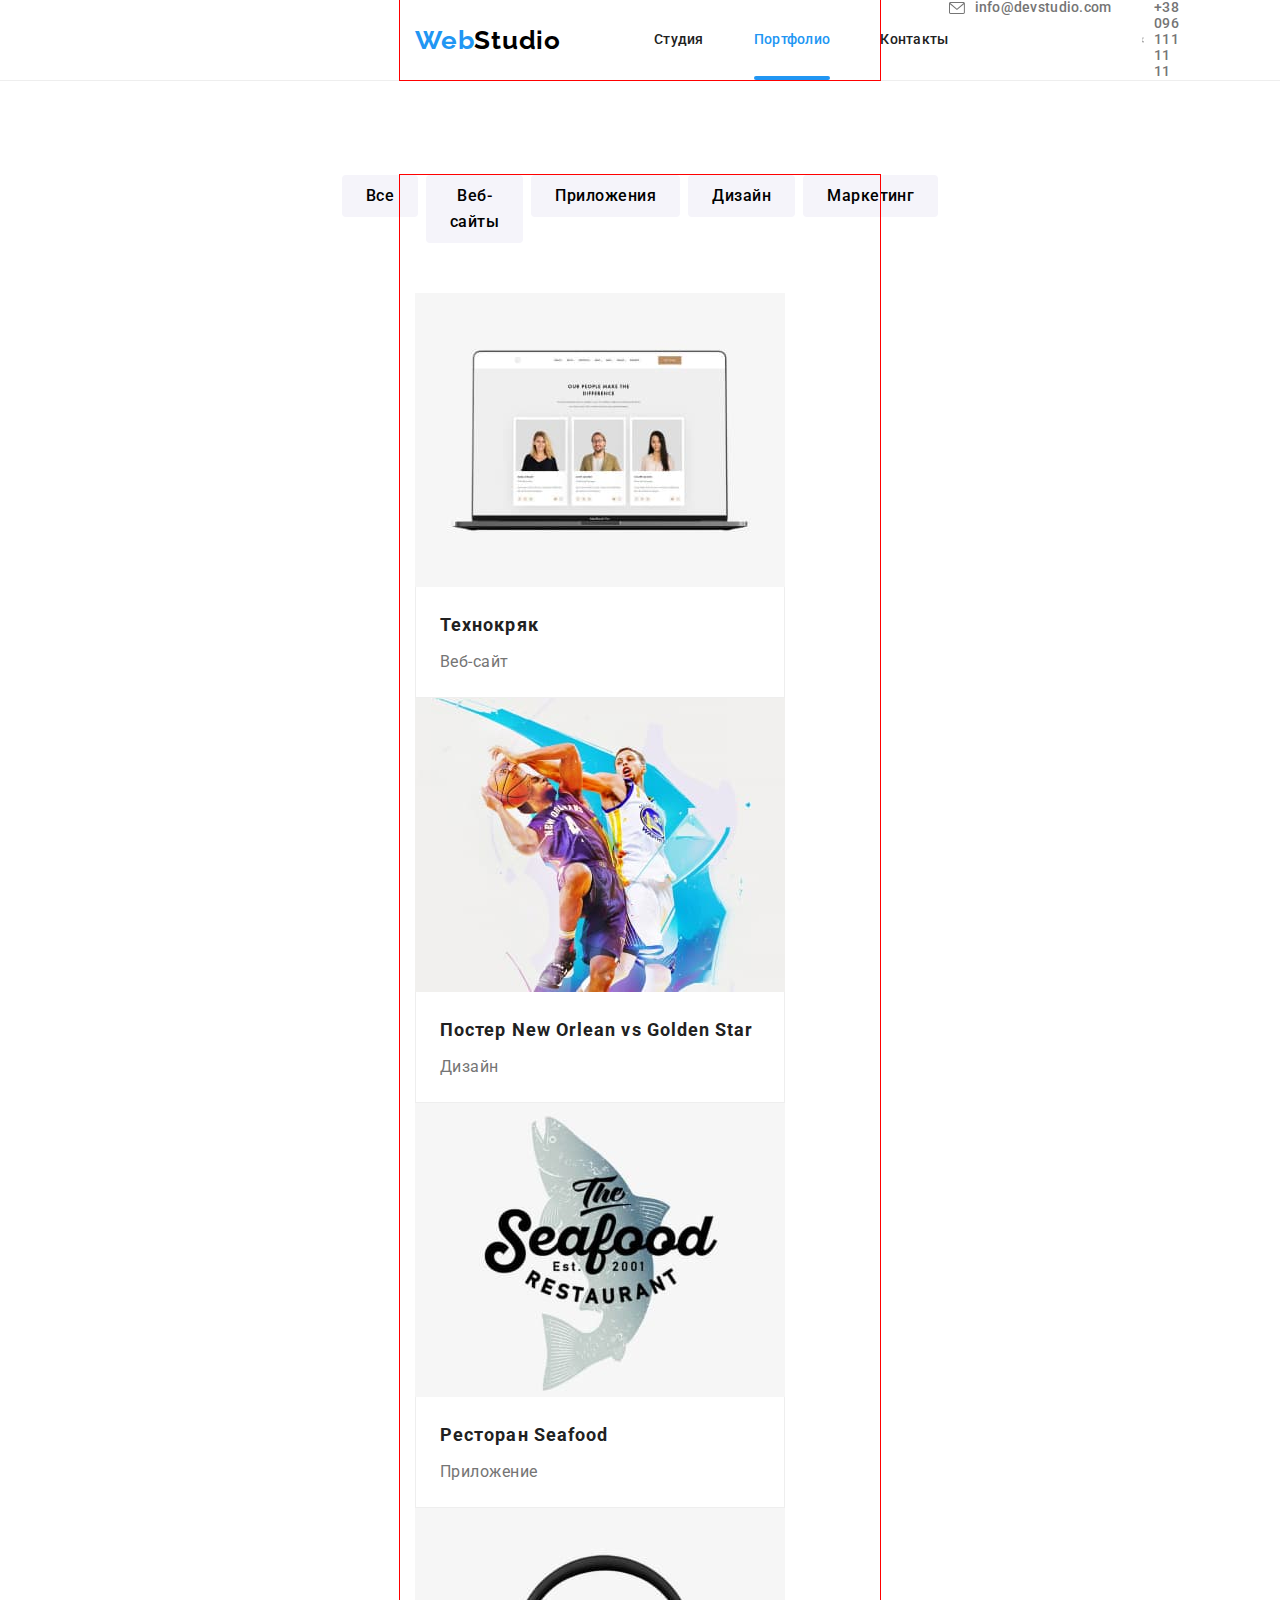
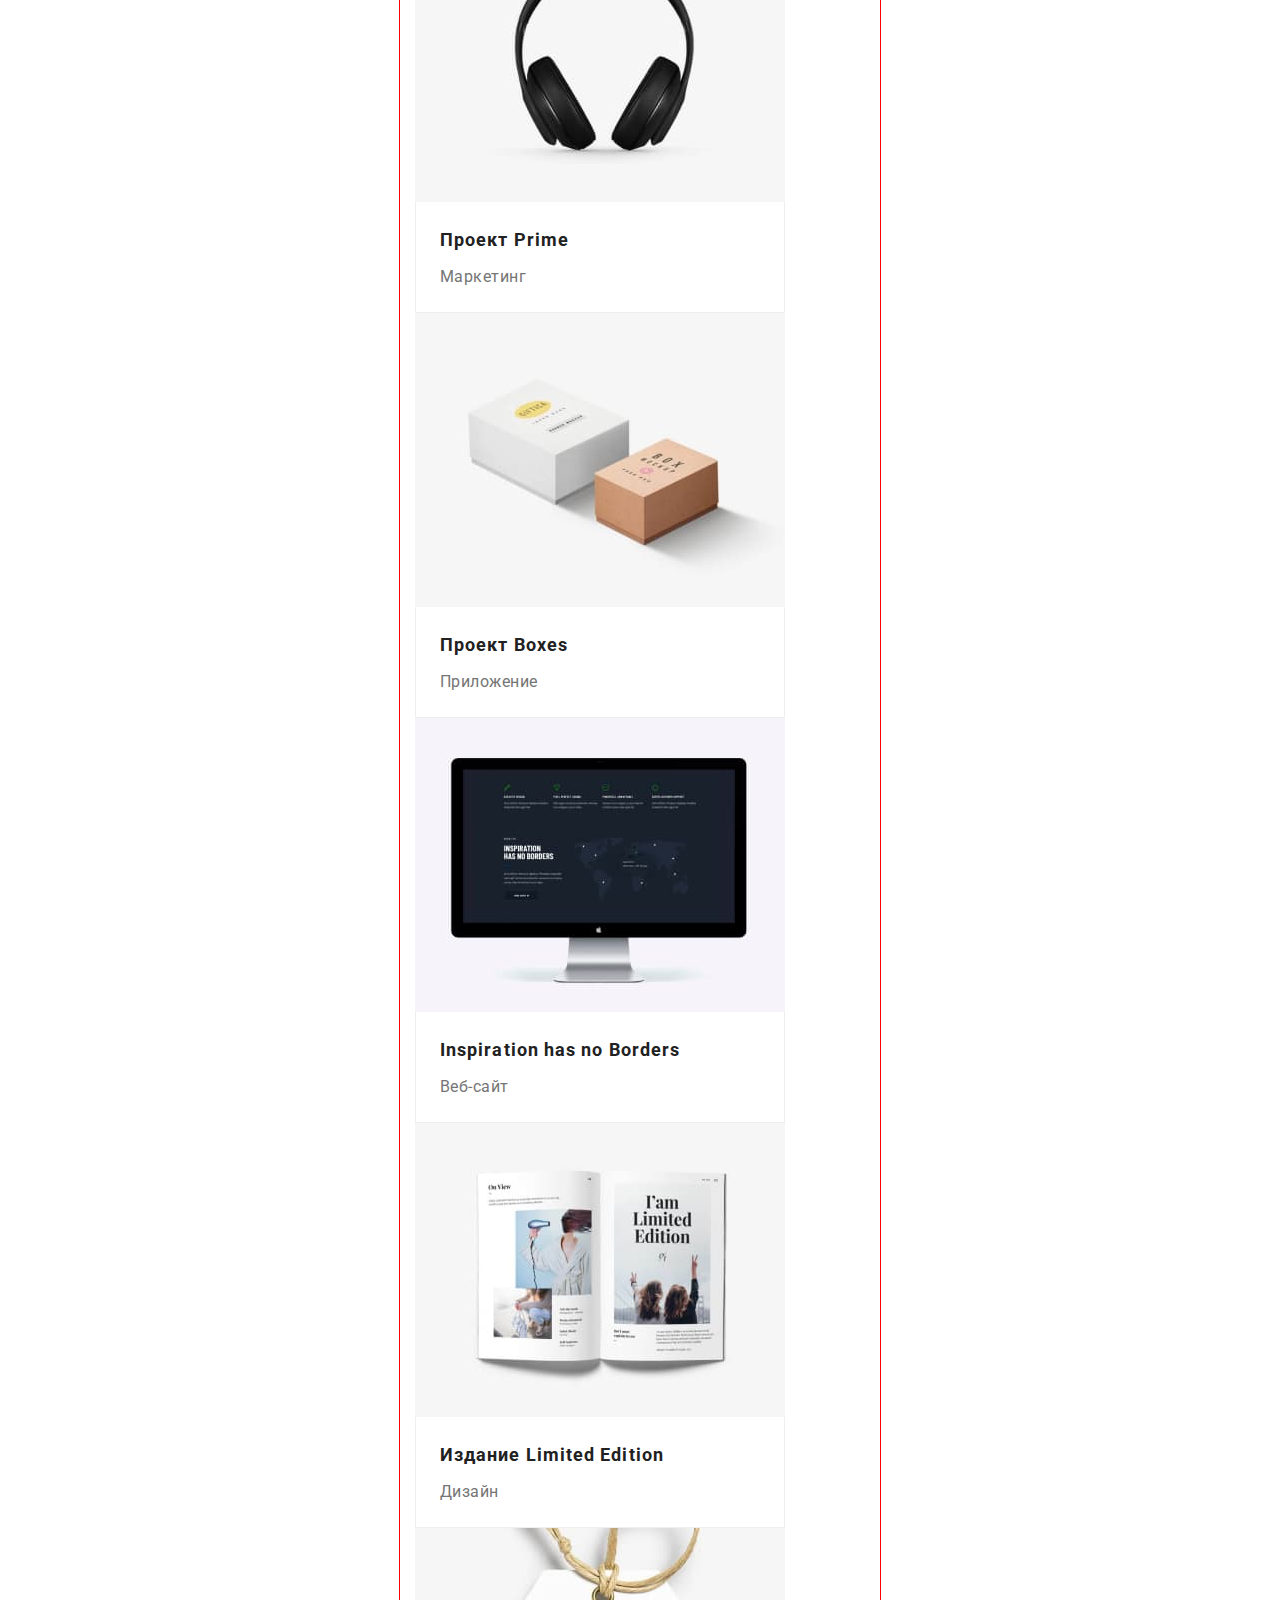
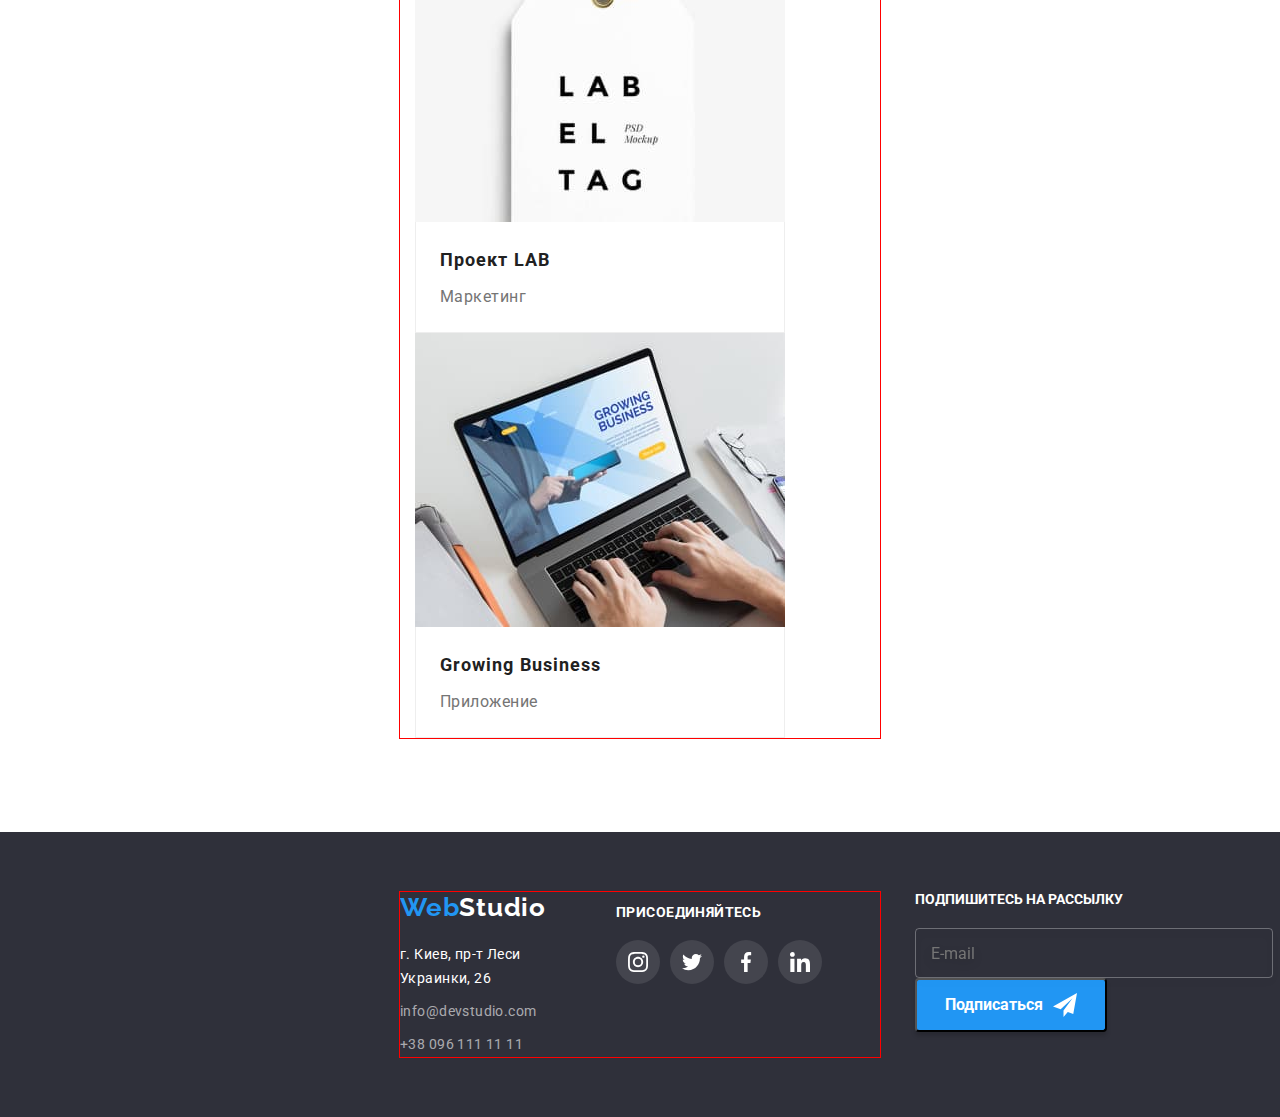
==== portfolio.html @ 4037b51a "Добавляет адаптированную версию для "героя", и "особенностей"" ====
<!DOCTYPE html>
<html lang="ru">

<head>
  <meta charset="UTF-8" />
  <meta name="viewport" content="width=device-width, initial-scale=1.0" />
  <title>Портфолио</title>
  <link href="https://fonts.googleapis.com/css2?family=Raleway:wght@700&family=Roboto:wght@400;500;700&display=swap"
    rel="stylesheet" />
  <link rel="stylesheet" href="https://cdnjs.cloudflare.com/ajax/libs/modern-normalize/1.0.0/modern-normalize.css" />
  <link rel="stylesheet" href="./css/portfolio.min.css" />
</head>

<body>
  <!--------------ШАПКА------->
  <header class="page-header">
    <!--навигационные элементы-->
    <div class="container main-nav">
      <nav class="navigation">
        <!--ЛОГО-ССЫЛКА-->
        <a class="logo link" href="./index.html" aria-label="логотип вэбстудия">Web<span
            class="logo__item">Studio</span></a>
        <!-------СПИСОК НАВИГАЦИОННЫХ ЭЛЕМЕНТОВ----->
        <ul class="navigation__list list">
          <li class="navigation__list-item">
            <a class="navigation__list-link link" href="./index.html">Студия</a>
          </li>
          <li class="navigation__list-item">
            <a class="navigation__list-link link current" href="./portfolio.html">Портфолио</a>
          </li>
          <li class="navigation__list-item">
            <a class="navigation__list-link link" href="">Контакты</a>
          </li>
        </ul>
      </nav>
      <!--КОНТАКТЫ-->
      <ul class="contacts list">
        <li class="contacts__item">
          <a class="mail-link link" href="mailto:info@devstudio.com">
            <svg class="heder-link-svg" width="16" height="12">
              <use href="./images/sprite.svg#icon-envelope"></use>
            </svg>
            info@devstudio.com
          </a>
        </li>
        <li class="contacts__item">
          <a class="tel-link link" href="tel:+380961111111">
            <svg class="heder-link-svg" width="10" height="16">
              <use href="./images/sprite.svg#icon-smartphone"></use>
            </svg>
            +38 096 111 11 11
          </a>
        </li>
      </ul>
    </div>
  </header>

  <!--MAIN-->

  <main>
    <!--ПОРТФОЛИО-->
    <section class="portfolio">
      <div class="container">
        <h1 class="portfolio-title">Портфолио</h1>
        <!--ФИЛЬТР-->
        <ul class="filter-list list">
          <li class="filter-list-item">
            <button class="button-content" type="button">Все</button>
          </li>
          <li class="filter-list-item">
            <button class="button-content" type="button">Веб-сайты</button>
          </li>
          <li class="filter-list-item">
            <button class="button-content" type="button">Приложения</button>
          </li>
          <li class="filter-list-item">
            <button class="button-content" type="button">Дизайн</button>
          </li>
          <li class="filter-list-item">
            <button class="button-content" type="button">Маркетинг</button>
          </li>
        </ul>
        <!--ПЕРЕЧЕНЬ РАБОТ-->
        <ul class="portfolio-list list">
          <li class="potfolio-list-item">
            <a class="card link" href="">
              <div class="overlay-img">
                <img class="card-img img" src="./images/portfolio/img.jpg"
                  alt="Изображение фотографий трёх сотрудников на экране ноутбука" width="370" height="294" />
                <div class="overlay">
                  <p class="text-overlay">
                    Технокряк это современная площадка распространения коронавируса. Компании используют эту
                    платформу для цифрового
                    шпионажа и атак на защищённые сервера конкурентов.
                  </p>
                </div>
              </div>
              <div class="card-content">
                <h2 class="portfolio-list-name">Технокряк</h2>
                <p class="portfolio-list-type">Веб-сайт</p>
              </div>
            </a>
          </li>
          <li class="potfolio-list-item">
            <a class="card link" href="">
              <div class="overlay-img">
                <img class="card-img img" src="./images/portfolio/img-1.jpg"
                  alt="Два баскетболиста с противоположных команд тянутся в прыжке к мячу" width="370" height="294" />
                <div class="overlay">
                  <p class="text-overlay">
                    Технокряк это современная площадка распространения коронавируса. Компании используют эту
                    платформу для цифрового
                    шпионажа и атак на защищённые сервера конкурентов.
                  </p>
                </div>
              </div>
              <div class="card-content">
                <h2 class="portfolio-list-name">Постер <span lang="en">New Orlean vs Golden Star</span></h2>
                <p class="portfolio-list-type">Дизайн</p>
              </div>
            </a>
          </li>
          <li class="potfolio-list-item">
            <a class="card link" href="">
              <div class="overlay-img">
                <img class="card-img img" src="./images/portfolio/img-2.jpg" alt="Логотип ресторана SeaFood" width="370"
                  height="294" />
                <div class="overlay">
                  <p class="text-overlay">
                    Технокряк это современная площадка распространения коронавируса. Компании используют эту
                    платформу для цифрового
                    шпионажа и атак на защищённые сервера конкурентов.
                  </p>
                </div>
              </div>
              <div class="card-content">
                <h2 class="portfolio-list-name">Ресторан <span lang="en">Seafood</span></h2>
                <p class="portfolio-list-type">Приложение</p>
              </div>
            </a>
          </li>
          <li class="potfolio-list-item">
            <a class="card link" href="">
              <div class="overlay-img">
                <img class="card-img img" src="./images/portfolio/img-3.jpg" alt="Чёрные накладные наушники" width="370"
                  height="294" />
                <div class="overlay">
                  <p class="text-overlay">
                    Технокряк это современная площадка распространения коронавируса. Компании используют эту
                    платформу для цифрового
                    шпионажа и атак на защищённые сервера конкурентов.
                  </p>
                </div>
              </div>
              <div class="card-content">
                <h2 class="portfolio-list-name">Проект <span lang="en">Prime</span></h2>
                <p class="portfolio-list-type">Маркетинг</p>
              </div>
            </a>
          </li>
          <li class="potfolio-list-item">
            <a class="card link" href="">
              <div class="overlay-img">
                <img class="card-img img" src="./images/portfolio/img-4.jpg" alt="Белая и коричневая коробочки"
                  width="370" height="294" />
                <div class="overlay">
                  <p class="text-overlay">
                    Технокряк это современная площадка распространения коронавируса. Компании используют эту
                    платформу для цифрового
                    шпионажа и атак на защищённые сервера конкурентов.
                  </p>
                </div>
              </div>
              <div class="card-content">
                <h2 class="portfolio-list-name">Проект <span lang="en">Boxes</span></h2>
                <p class="portfolio-list-type">Приложение</p>
              </div>
            </a>
          </li>
          <li class="potfolio-list-item">
            <a class="card link" href="">
              <div class="overlay-img">
                <img class="card-img img" src="./images/portfolio/img-5.jpg" alt="Включеный монитор Apple" width="370"
                  height="294" />
                <div class="overlay">
                  <p class="text-overlay">
                    Технокряк это современная площадка распространения коронавируса. Компании используют эту
                    платформу для цифрового
                    шпионажа и атак на защищённые сервера конкурентов.
                  </p>
                </div>
              </div>
              <div class="card-content">
                <h2 class="portfolio-list-name" lang="en">Inspiration has no Borders</h2>
                <p class="portfolio-list-type">Веб-сайт</p>
              </div>
            </a>
          </li>
          <li class="potfolio-list-item">
            <a class="card link" href="">
              <div class="overlay-img">
                <img class="card-img img" src="./images/portfolio/img-6.jpg" alt="Раскрытая книга" width="370"
                  height="294" />
                <div class="overlay">
                  <p class="text-overlay">
                    Технокряк это современная площадка распространения коронавируса. Компании используют эту
                    платформу для цифрового
                    шпионажа и атак на защищённые сервера конкурентов.
                  </p>
                </div>
              </div>
              <div class="card-content">
                <h2 class="portfolio-list-name">Издание <span lang="en">Limited Edition</span></h2>
                <p class="portfolio-list-type">Дизайн</p>
              </div>
            </a>
          </li>
          <li class="potfolio-list-item">
            <a class="card link" href="">
              <div class="overlay-img">
                <img class="card-img img" src="./images/portfolio/img-7.jpg" alt="Этикетка с надписью LAB EL TAG"
                  width="370" height="294" />
                <div class="overlay">
                  <p class="text-overlay">
                    Технокряк это современная площадка распространения коронавируса. Компании используют эту
                    платформу для цифрового
                    шпионажа и атак на защищённые сервера конкурентов.
                  </p>
                </div>
              </div>
              <div class="card-content">
                <h2 class="portfolio-list-name">Проект <span lang="en">LAB</span></h2>
                <p class="portfolio-list-type">Маркетинг</p>
              </div>
            </a>
          </li>
          <li class="potfolio-list-item">
            <a class="card link" href="">
              <div class="overlay-img">
                <img class="card-img img" src="./images/portfolio/img-8.jpg"
                  alt="Руки что-то набирают на ноутбуке, на экране которого написано Growing Business" width="370"
                  height="294" />
                <div class="overlay">
                  <p class="text-overlay">
                    Технокряк это современная площадка распространения коронавируса. Компании используют эту
                    платформу для цифрового
                    шпионажа и атак на защищённые сервера конкурентов.
                  </p>
                </div>
              </div>
              <div class="card-content">
                <h2 class="portfolio-list-name" lang="en">Growing Business</h2>
                <p class="portfolio-list-type">Приложение</p>
              </div>
            </a>
          </li>
        </ul>
      </div>
    </section>
  </main>

  <!--ФУТЕР-->
  <footer class="footer">
    <div class="container">
      <div class="footer-contacts">
        <a class="logo link" href="./index.html" aria-label="логотип вэбстудия">Web<span
            class="logo__item">Studio</span></a>
        <address class="address">
          <span>г. Киев, пр-т Леси Украинки, 26</span><br />
          <a class="mail-link link" href="mailto:info@devstudio.com">info@devstudio.com</a><br />
          <a class="tel-link link" href="tel:+380961111111">+38 096 111 11 11</a>
        </address>
      </div>

      <div class="footer-social-list">
        <h2 class="footer-subtitle">Присоединяйтесь</h2>
        <ul class="social-list list">
          <li class="social-list__item">
            <a class="social-list__link" href="">
              <svg class="social-list__svg">
                <use href="./images/sprite.svg#icon-instagram-2"></use>
              </svg>
            </a>
          </li>
          <li class="social-list__item">
            <a class="social-list__link" href="">
              <svg class="social-list__svg">
                <use href="./images/sprite.svg#icon-twitter-1"></use>
              </svg>
            </a>
          </li>
          <li class="social-list__item">
            <a class="social-list__link" href="">
              <svg class="social-list__svg">
                <use href="./images/sprite.svg#icon-facebook-1"></use>
              </svg>
            </a>
          </li>
          <li class="social-list__item">
            <a class="social-list__link" href="">
              <svg class="social-list__svg">
                <use href="./images/sprite.svg#icon-linkedin-1"></use>
              </svg>
            </a>
          </li>
        </ul>
      </div>



      <div class="sign-to-news">
        <form class="sign-form" action="#" method="get">
          <b class="sign-label">Подпишитесь на рассылку</b>
          <input type="email" class="sign-input" name="email" placeholder="E-mail" id="sign-input">
          <button class="sign-btn" type="submit">Подписаться</button></form>
      </div>




    </div>
  </footer>
</body>

</html>
---- css/portfolio.min.css ----
html{box-sizing:border-box}*,*::before,*::after{box-sizing:inherit}body{background-color:#fff;color:#757575;font-family:"Roboto",sans-serif}.img{display:block;width:100%;height:auto}.list{padding:0;margin:0;list-style:none}.link{text-decoration:none}.container{padding-left:15px;padding-right:15px;margin-left:auto;margin-right:auto;outline:1px solid red}.section{padding-top:60px;padding-bottom:60px}.section-title{margin-top:0px;margin-bottom:50px;font-weight:700;font-size:36px;line-height:1.17;text-align:center;letter-spacing:0.03em;color:var(--title-text-color)}.section-title.centred{text-align:center}.section.nopadding{padding-top:0px;padding-bottom:0px}@media screen and (min-width: 480px){.container{max-width:480px}.features .container{display:flex}}@media screen and (min-width: 768px){.container{width:768px}.page-header .container,.features .container,.footer .container{display:flex}}@media screen and (min-width: 1200px){.container{width:1200px}.work .container{display:block}.section{padding-top:94px;padding-bottom:94px}.section-title.centred{text-align:center}.section.nopadding{padding-top:0px;padding-bottom:0px}}.visually-hidden{position:absolute !important;clip:rect(1px 1px 1px 1px);clip:rect(1px, 1px, 1px, 1px);padding:0 !important;border:0 !important;height:1px !important;width:1px !important;overflow:hidden}.page-header{border-bottom:1px solid #eeeeee}.logo{display:inline-block;font-family:"Raleway",sans-serif;font-weight:700;font-size:26px;line-height:1.19;letter-spacing:0.03em;color:#2196f3}.logo__item{color:#000}.tel-link,.mail-link{display:flex;align-items:center;font-weight:500;font-size:14px;line-height:1.14;letter-spacing:0.02em;color:#757575;transition-property:all;transition-timing-function:cubic-bezier(0.4, 0, 0.2, 1);transition-duration:250ms}.portfolio{text-align:center;padding-top:94px;padding-bottom:94px}.portfolio-title{display:none;color:#212121}.portfolio-list{display:flex;flex-wrap:wrap}.portfolio-list-name{margin-top:0px;margin-bottom:0px;font-weight:700;font-size:18px;line-height:2;letter-spacing:0.06em;color:#212121}.portfolio-list-type{margin-top:4px;margin-bottom:0px;font-weight:400;font-size:16px;line-height:1.88;letter-spacing:0.03em;color:#757575}.portfolio-list-item{display:block;width:370px;margin-right:30px;margin-bottom:30px}.portfolio-list-item:nth-child(3n){margin-right:0px}.portfolio-list-item:nth-last-child(-n+3){margin-bottom:0px}.card{display:block;transition-property:all;transition-timing-function:cubic-bezier(0.4, 0, 0.2, 1);transition-duration:250ms}.card-content{padding:20px 24px;background:#fff;border-left:1px solid #eeeeee;border-right:1px solid #eeeeee;border-bottom:1px solid #eeeeee;box-sizing:border-box;text-align:start}.card:hover,.card:focus{display:block;box-shadow:0px 1px 1px rgba(0,0,0,0.12),0px 4px 4px rgba(0,0,0,0.06),1px 4px 6px rgba(0,0,0,0.16);transition-property:all;transition-timing-function:cubic-bezier(0.4, 0, 0.2, 1);transition-duration:250ms}.card:hover .overlay{transform:translateY(0);transition-property:all;transition-timing-function:cubic-bezier(0.4, 0, 0.2, 1);transition-duration:250ms}.overlay{display:block;position:absolute;width:100%;height:100%;left:0;top:0;transform:translateY(100%);padding-top:63px;padding-bottom:63px;padding-left:24px;padding-right:24px;background:rgba(33,150,243,0.9);transition-property:all;transition-timing-function:cubic-bezier(0.4, 0, 0.2, 1);transition-duration:250ms}.overlay-img{position:relative;display:block;overflow:hidden}.text-overlay{margin:0;position:absolute;width:322px;height:168px;text-align:left;font-size:18px;line-height:1.56;letter-spacing:0.03em;color:#fff}.main-nav{display:flex;align-items:center}.main-nav .contacts{display:flex;margin-left:auto}.navigation{display:flex;align-items:center}.navigation .current{display:block;position:relative;color:#2196f3}.navigation .current::after{content:"";position:absolute;left:0;bottom:0;display:block;width:100%;height:4px;background-color:#2196f3;border-radius:2px}.navigation__list{display:flex;margin-left:93px}.navigation__list-item:not(:last-child){margin-right:50px}.navigation__list-link{display:block;padding-top:32px;padding-bottom:32px;font-weight:500;font-size:14px;line-height:1.14;letter-spacing:0.02em;color:#212121;transition-property:all;transition-timing-function:cubic-bezier(0.4, 0, 0.2, 1);transition-duration:250ms}.contacts__item:not(:last-child){margin-right:30px}.navigation__list-link:hover,.navigation__list-link:focus,.tel-link:hover,.tel-link:focus,.mail-link:hover,.mail-link:focus{transition-property:all;transition-timing-function:cubic-bezier(0.4, 0, 0.2, 1);transition-duration:250ms;color:#2196f3}.heder-link-svg{margin-right:10px;transition-property:all;transition-timing-function:cubic-bezier(0.4, 0, 0.2, 1);transition-duration:250ms;fill:#757575}.tel-link:hover .heder-link-svg,.tel-link:focus .heder-link-svg,.mail-link:hover .heder-link-svg,.mail-link:focus .heder-link-svg{transition-property:all;transition-timing-function:cubic-bezier(0.4, 0, 0.2, 1);transition-duration:250ms;fill:#2196f3}.filter-list{margin-bottom:50px;display:flex;justify-content:center}.filter-list-item:not(:last-child){margin-right:8px}.button-content{padding:6px 22px;background-color:#f5f4fa;font-weight:500;font-size:16px;line-height:1.62;text-align:center;letter-spacing:0.03em;border-radius:4px;border-color:transparent;transition-property:all;transition-timing-function:cubic-bezier(0.4, 0, 0.2, 1);transition-duration:250ms}.button-content:hover,.button-content:focus{background:#2196f3;color:#fff;box-shadow:0px 3px 1px rgba(0,0,0,0.1),0px 1px 2px rgba(0,0,0,0.08),0px 2px 2px rgba(0,0,0,0.12);transition-property:all;transition-timing-function:cubic-bezier(0.4, 0, 0.2, 1);transition-duration:250ms}.footer{background:#2f303a;padding-top:60px;padding-bottom:60px}.footer-subtitle{margin-bottom:20px;font-weight:700;font-size:14px;line-height:16px;letter-spacing:0.03em;text-transform:uppercase;color:#fff}.footer .container{display:flex;padding-left:0px;padding-right:0px}.footer .logo__item{color:#fff}.footer .tel-link,.footer .mail-link{font-weight:400;line-height:1.71;letter-spacing:0.03em;color:rgba(255,255,255,0.6)}.footer .tel-link:hover,.footer .tel-link:focus,.footer .mail-link:hover,.footer .mail-link:focus{transition-property:all;transition-timing-function:cubic-bezier(0.4, 0, 0.2, 1);transition-duration:250ms;color:#2196f3}.address{margin-top:20px;font-style:normal;font-weight:400;font-size:14px;line-height:1.71;letter-spacing:0.03em;color:#fff}.address .link{display:inline-block;margin-top:9px}.footer-social-list{margin-left:70px;margin-right:93px}.footer-social-list .social-list{display:flex}.footer-social-list .social-list__svg{transition-property:all;transition-timing-function:cubic-bezier(0.4, 0, 0.2, 1);transition-duration:250ms;fill:#fff;width:20px;height:20px}.footer-social-list .social-list__item:not(:last-child){margin-right:10px}.footer-social-list .social-list__link{display:flex;align-items:center;justify-content:center;width:44px;height:44px;border-radius:50%;background-color:rgba(255,255,255,0.1);transition-property:all;transition-timing-function:cubic-bezier(0.4, 0, 0.2, 1);transition-duration:250ms}.footer-social-list .social-list__link:hover,.footer-social-list .social-list__link:focus{transition-property:all;transition-timing-function:cubic-bezier(0.4, 0, 0.2, 1);transition-duration:250ms;background-color:#2196f3}.footer-social-list .social-list__link:hover .social-list-svg,.footer-social-list .social-list__link:focus .social-list-svg{transition-property:all;transition-timing-function:cubic-bezier(0.4, 0, 0.2, 1);transition-duration:250ms;fill:#fff}.sign-news{margin-left:93px}.sign-label{margin-bottom:20px;display:block;font-weight:700;font-size:14px;line-height:1.14;text-transform:uppercase;color:#fff}.sign-input{margin-right:12px;padding:15px;width:358px;height:50px;color:#fff;background-color:transparent;border:1px solid rgba(255,255,255,0.3);box-sizing:border-box;filter:drop-shadow(0px 4px 4px rgba(0,0,0,0.15));border-radius:4px}.sign-btn{display:inline-flex;align-items:center;padding:10px 28px;font-weight:700;font-size:16px;line-height:1.87;color:#fff;background:#2196f3;box-shadow:0px 4px 4px rgba(0,0,0,0.15);border-radius:4px}.sign-btn::after{margin-left:10px;content:"";display:inline-block;width:24px;height:24px;background-image:url(../images/svg/send.svg);background-repeat:no-repeat;background-position:center;background-size:cover}
/*# sourceMappingURL=portfolio.min.css.map */
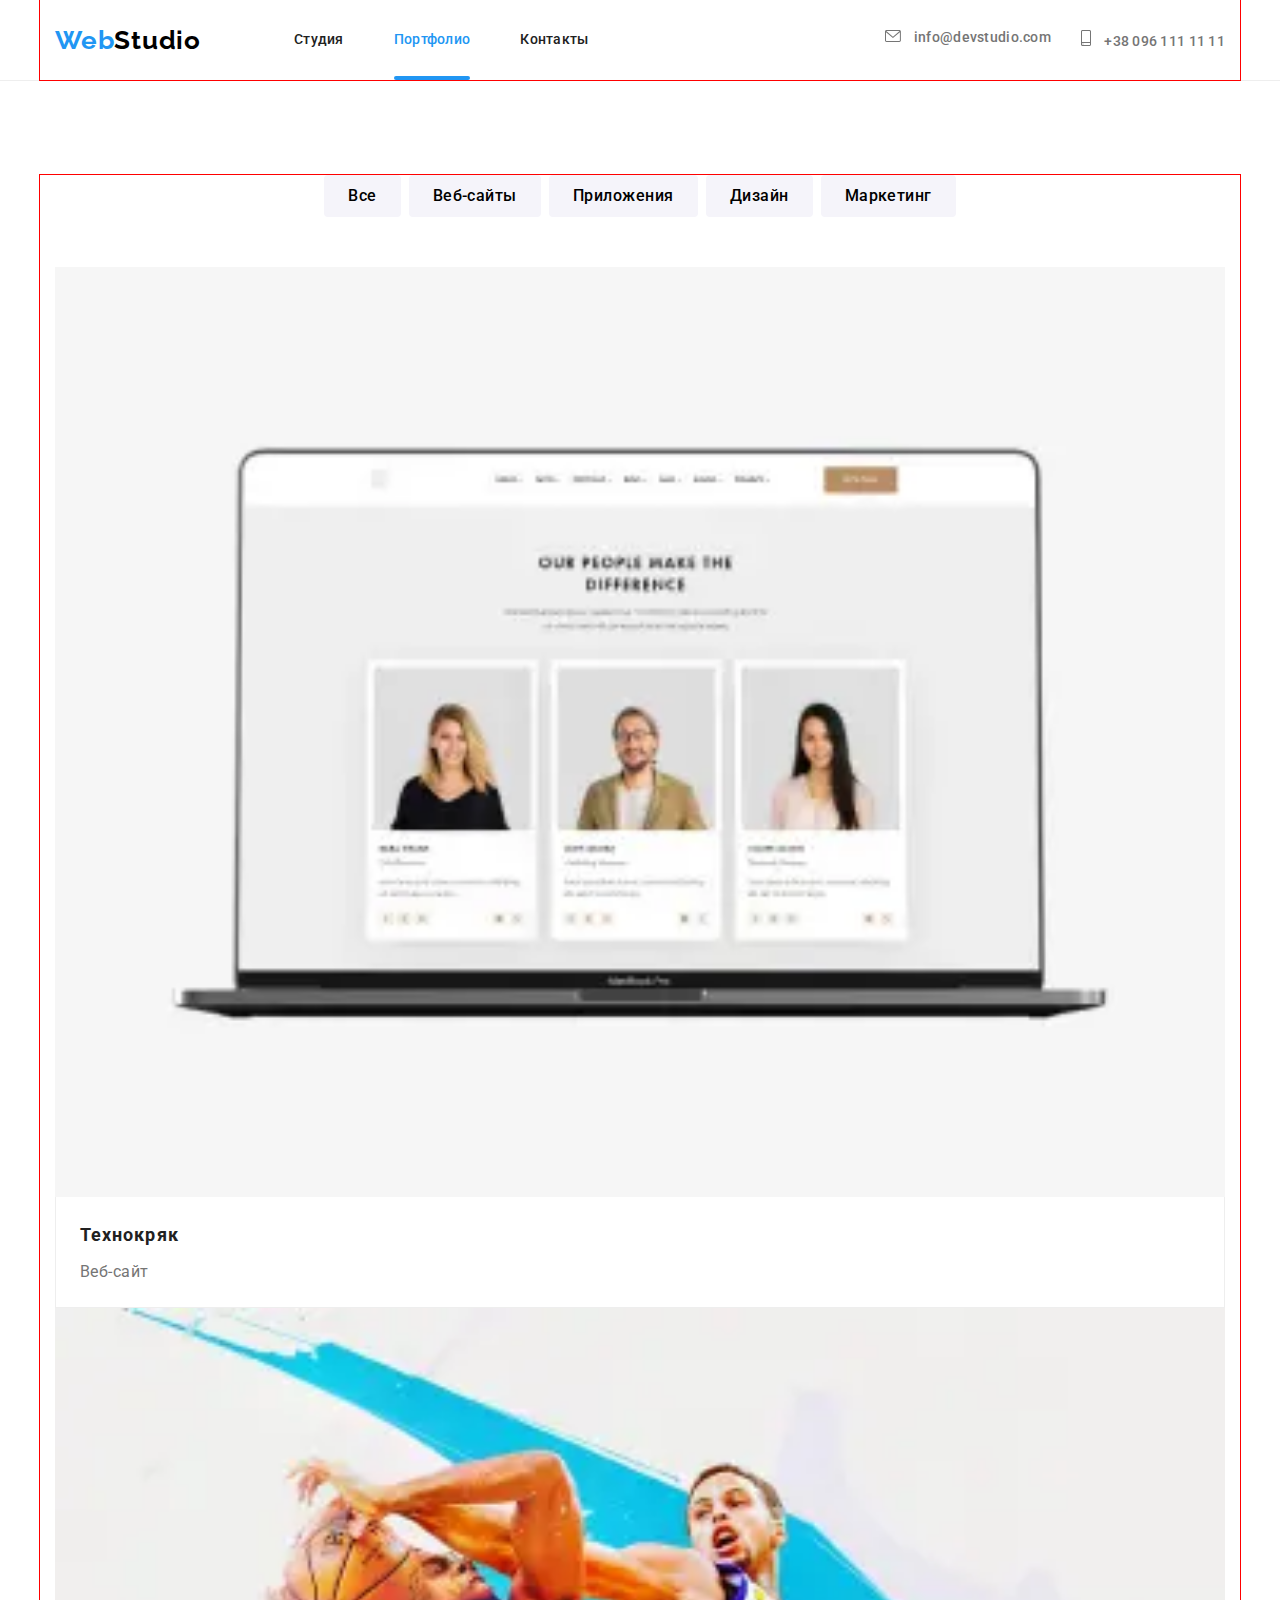
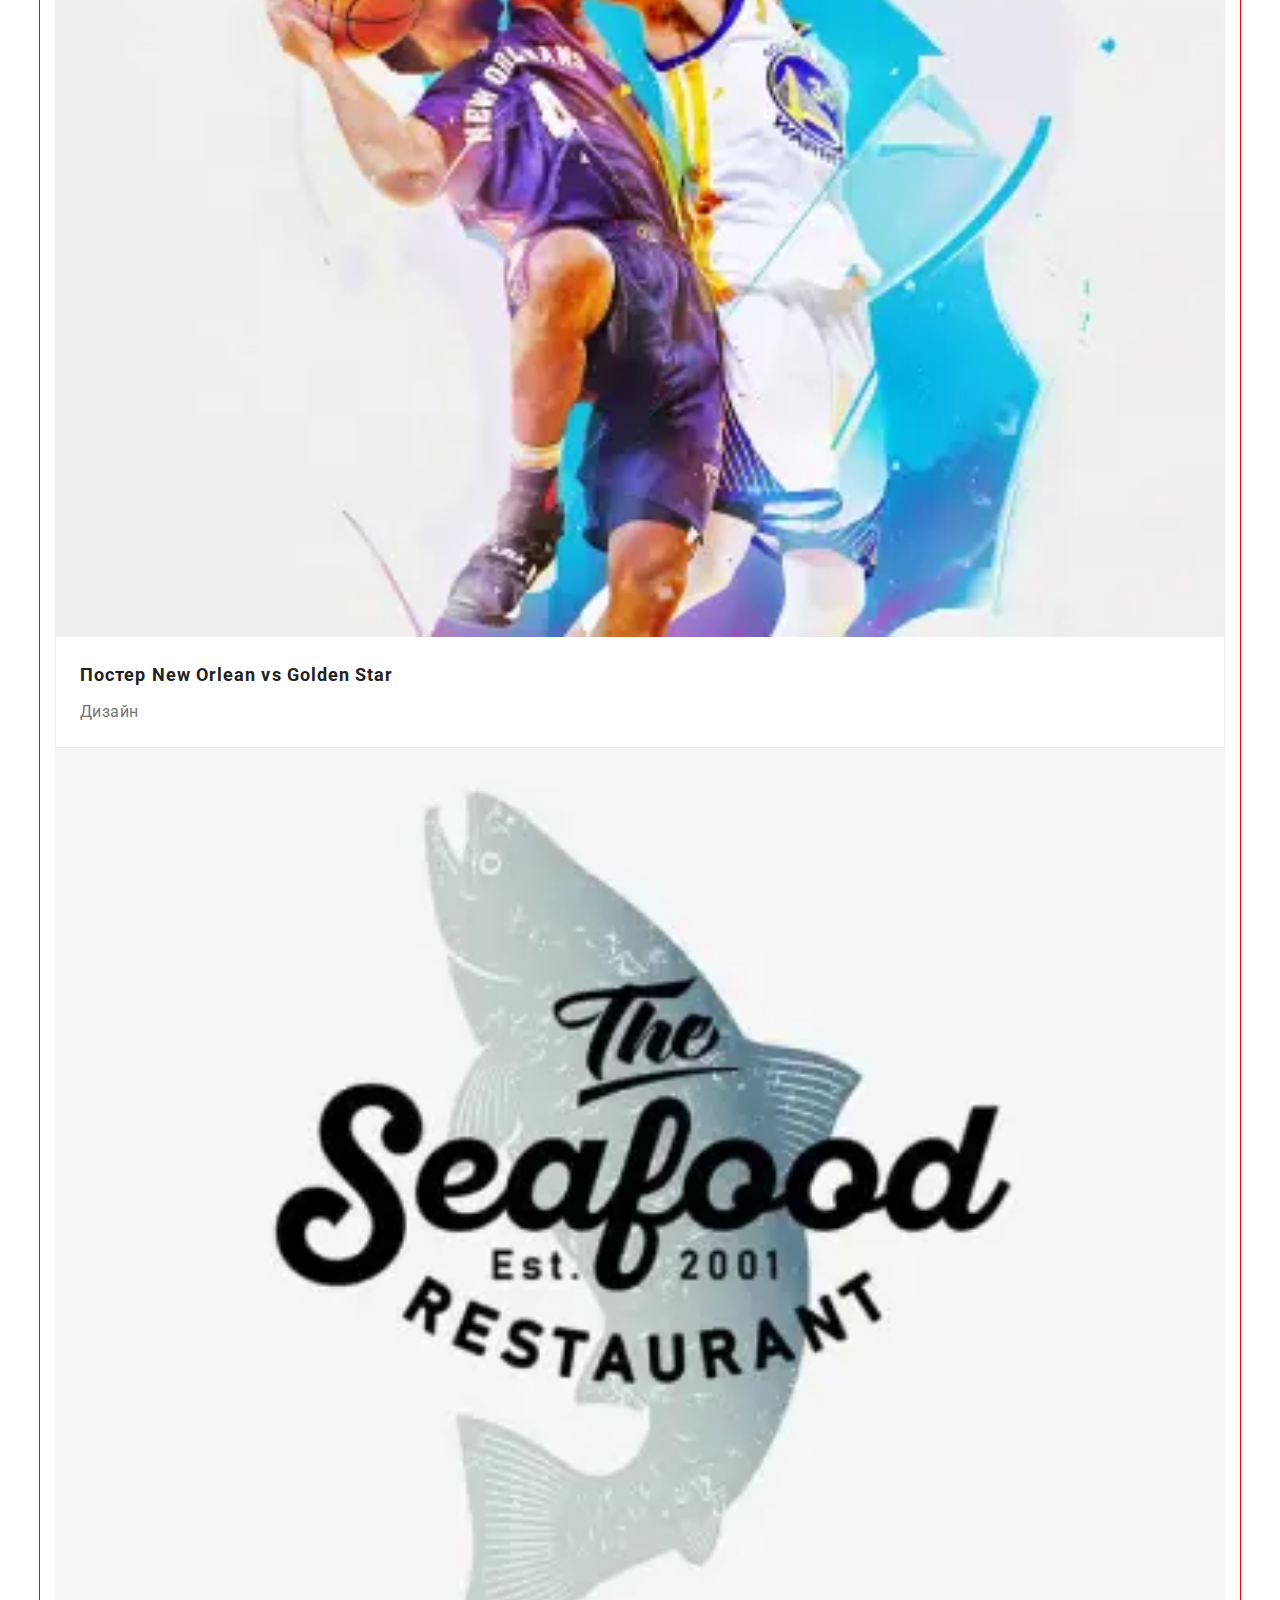
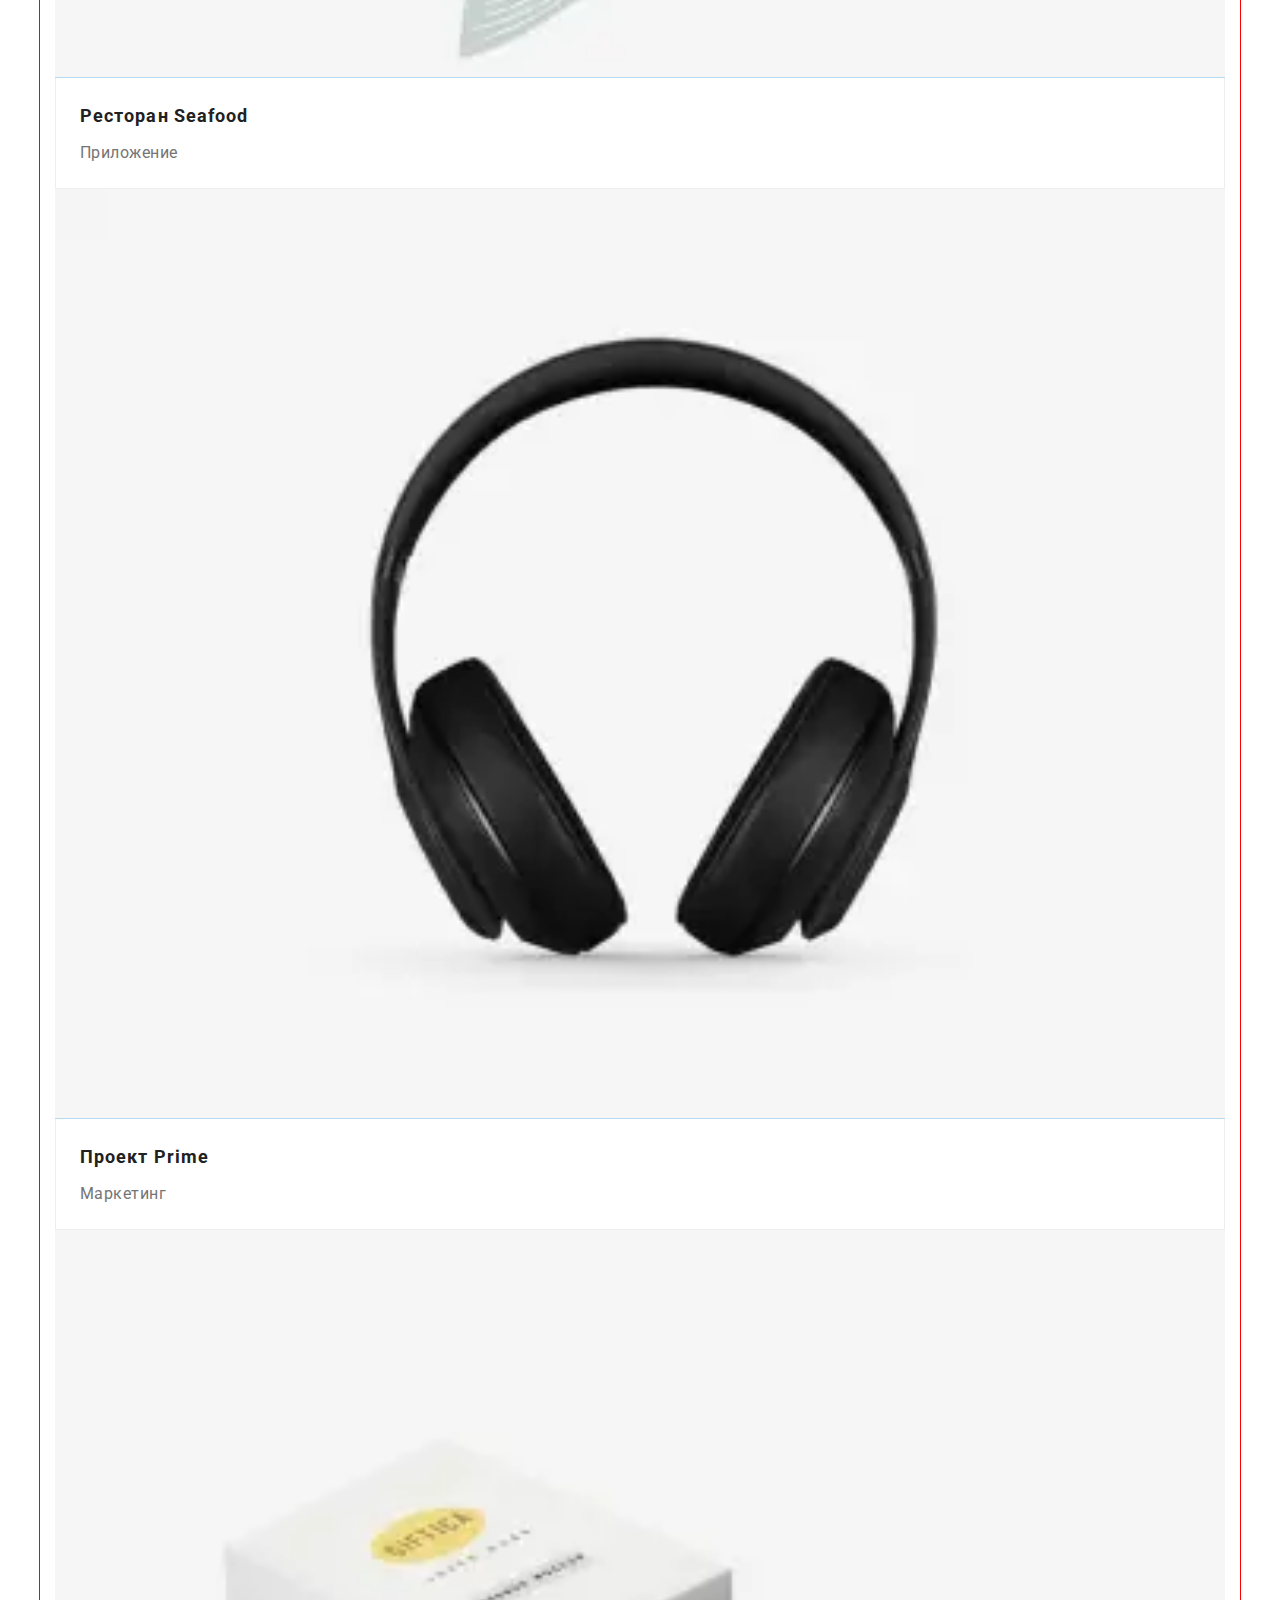
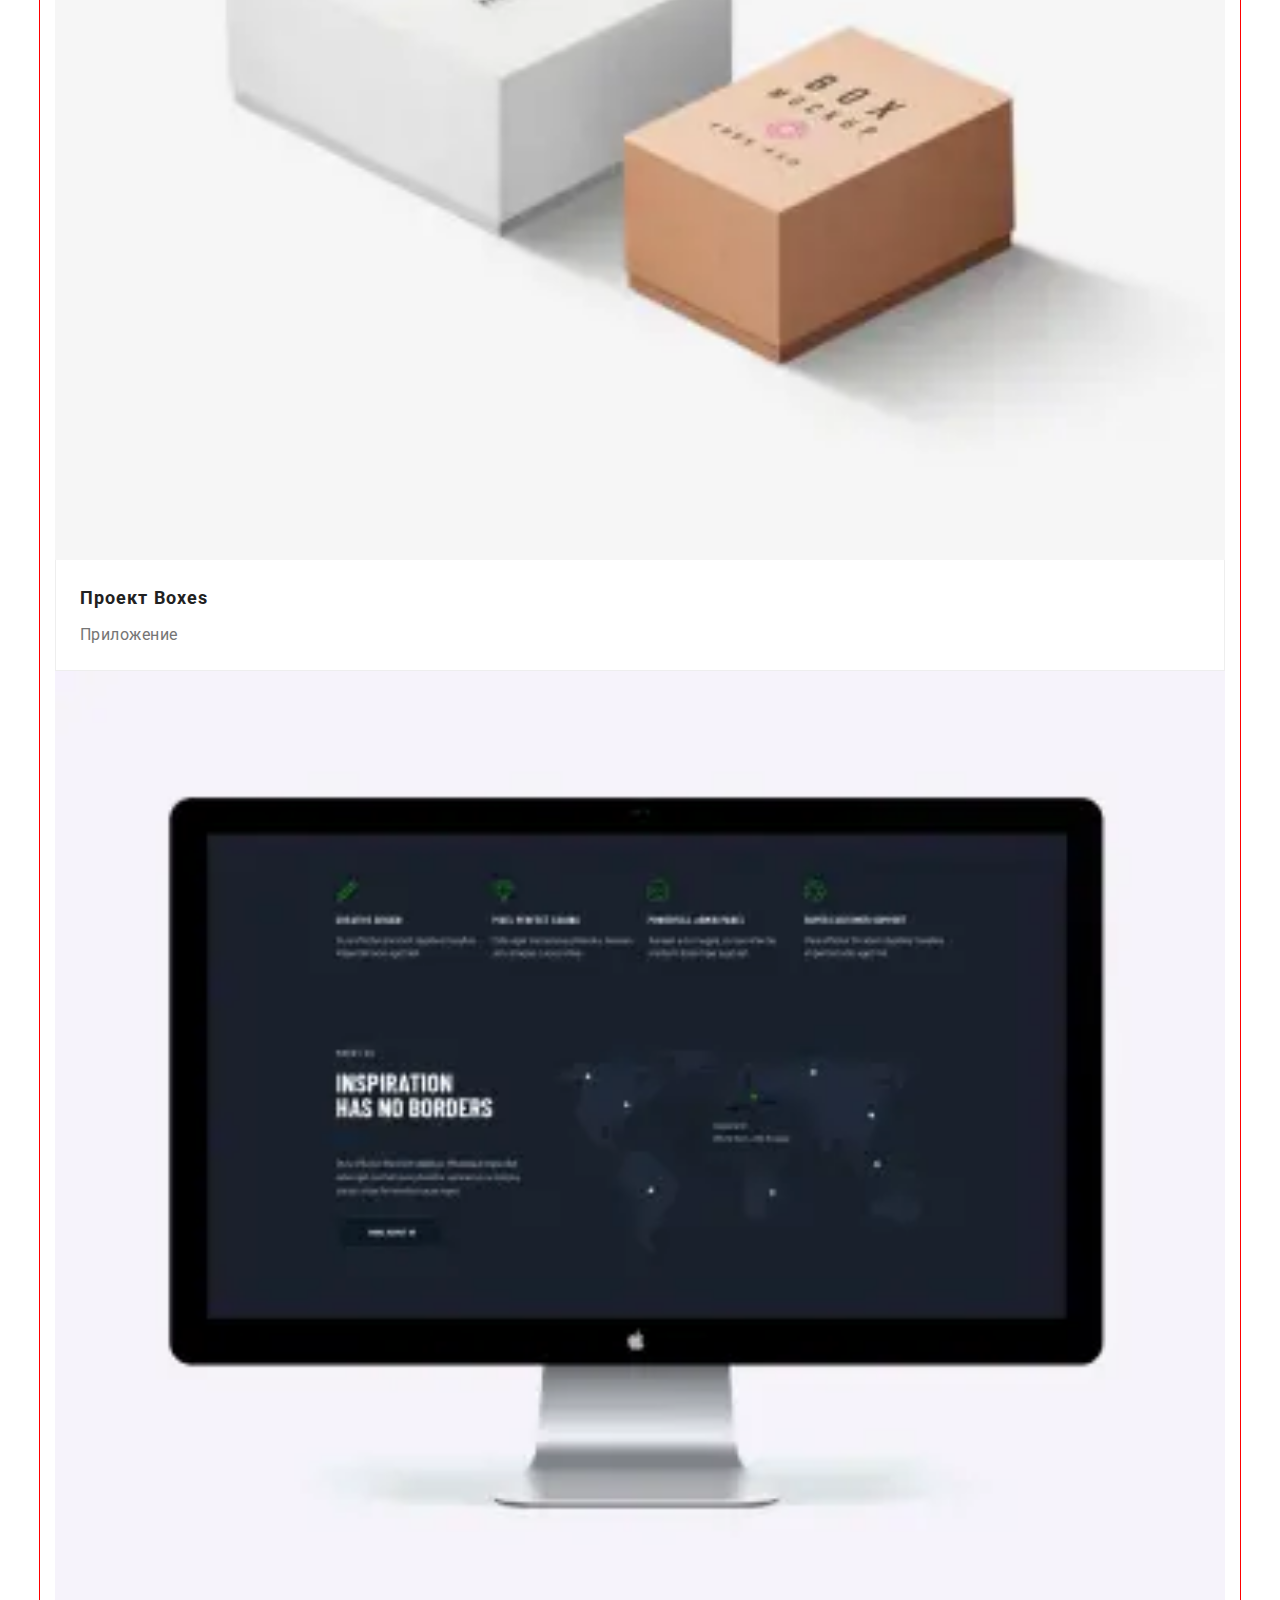
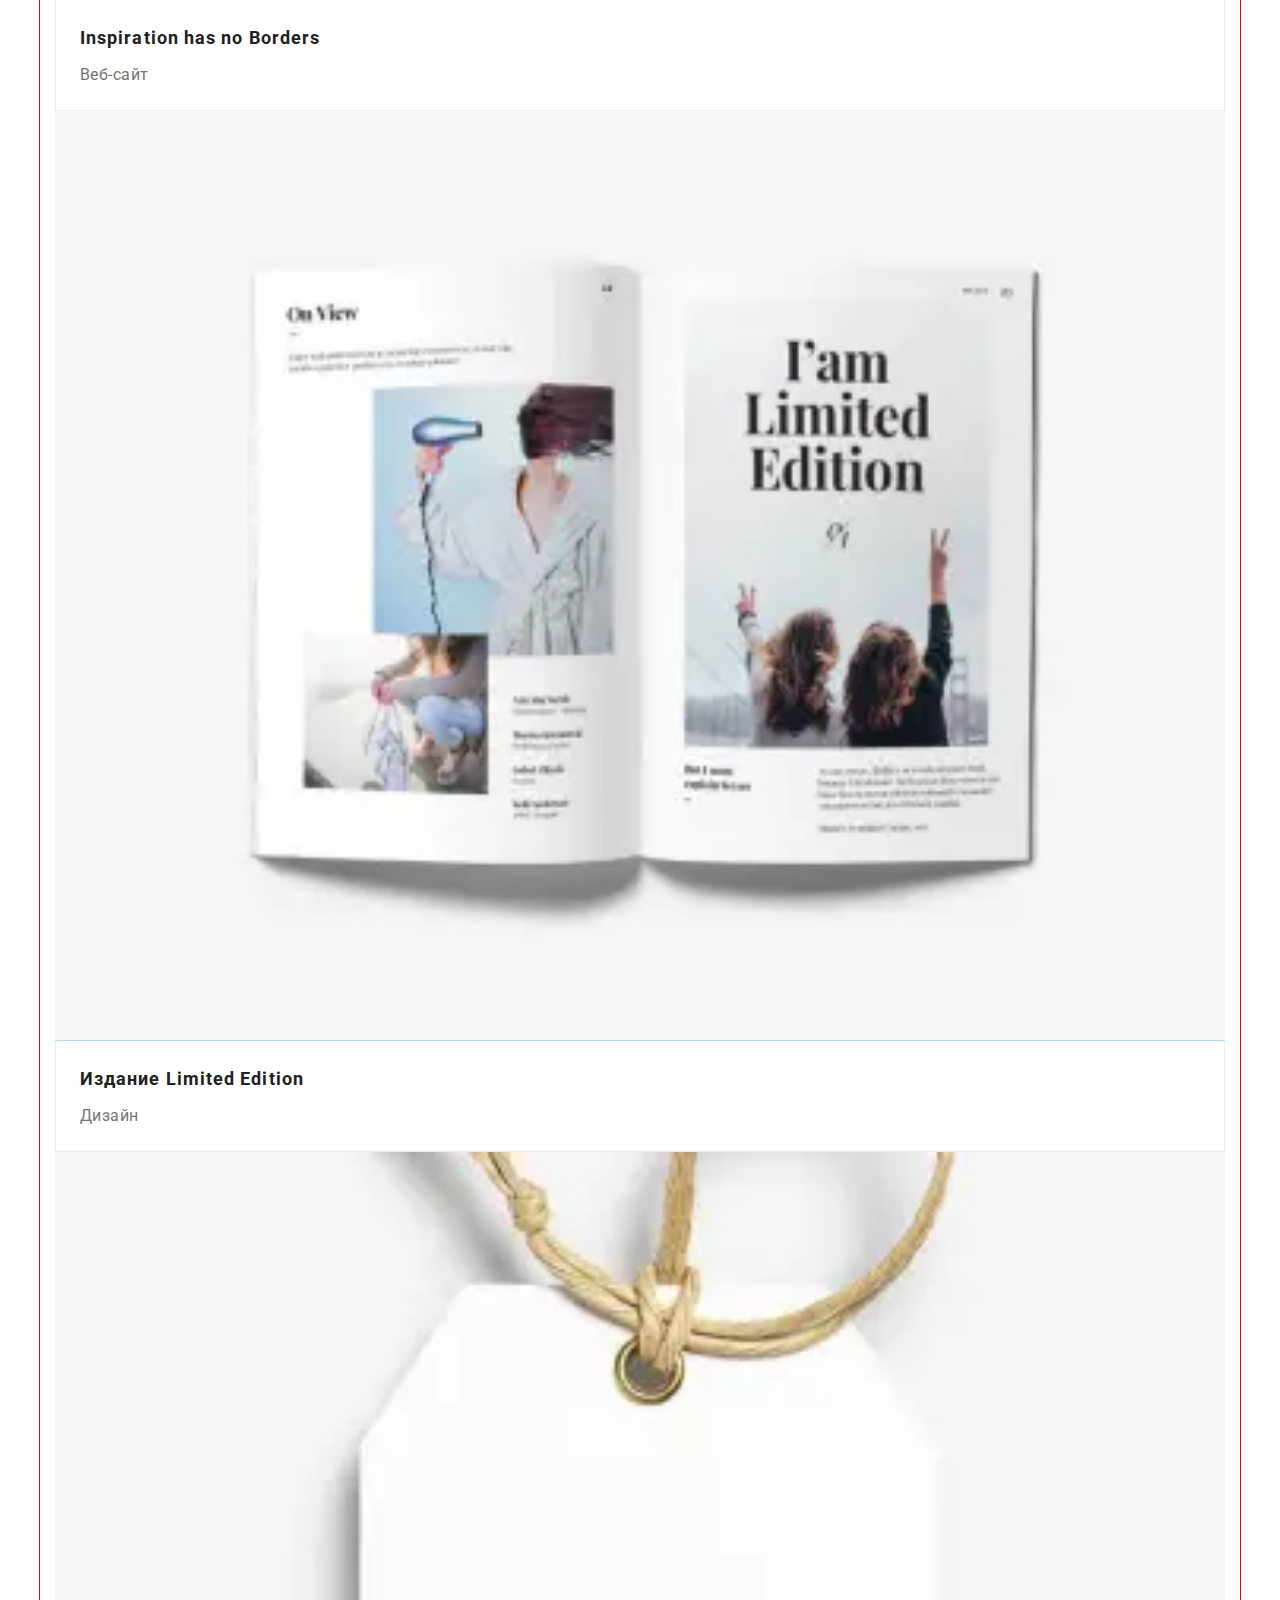
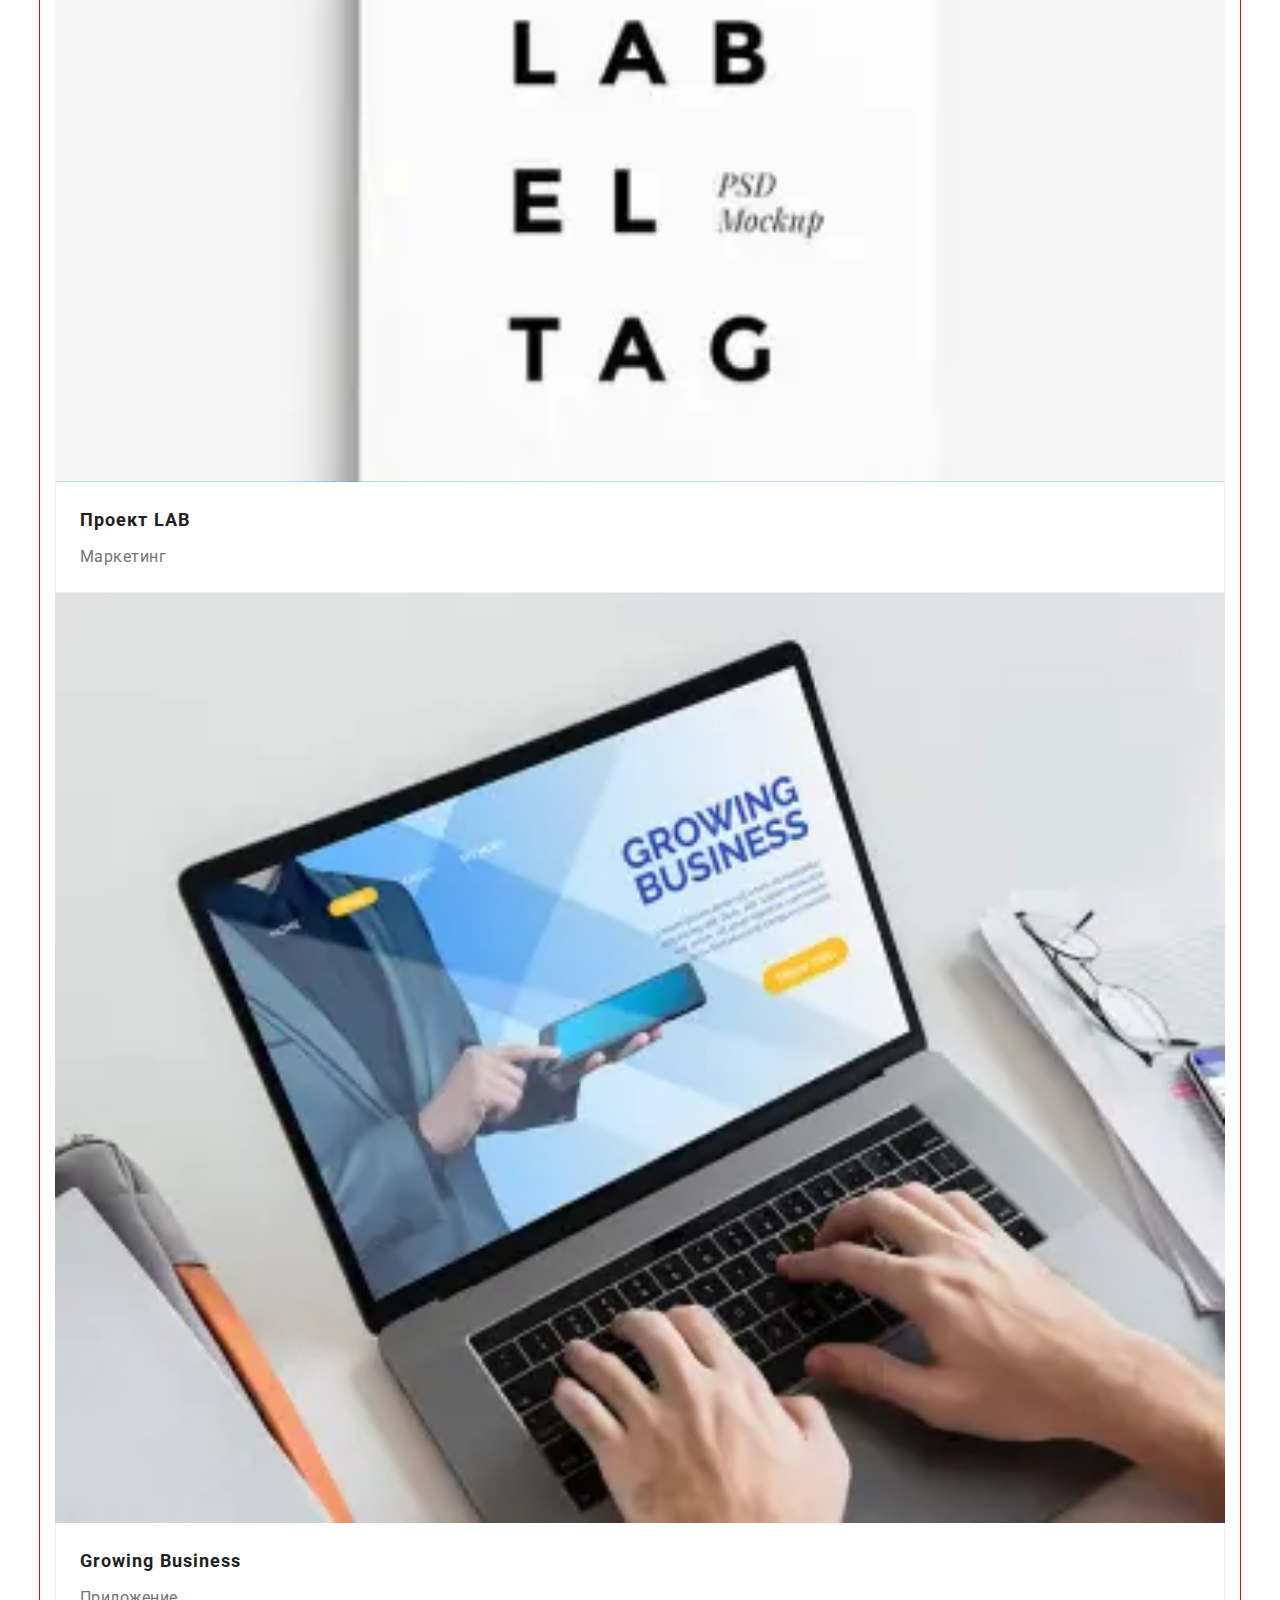
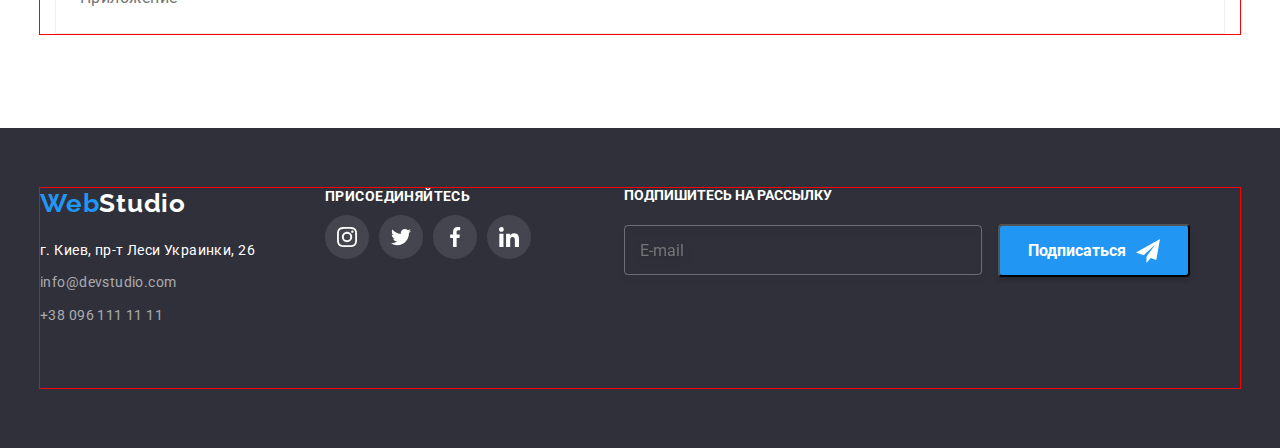
==== commit 00141f36: "Добавляет фото портфолио" ====
--- a/portfolio.html
+++ b/portfolio.html
@@ -14,45 +14,62 @@
 <body>
   <!--------------ШАПКА------->
   <header class="page-header">
-    <!--навигационные элементы-->
+
     <div class="container main-nav">
-      <nav class="navigation">
-        <!--ЛОГО-ССЫЛКА-->
-        <a class="logo link" href="./index.html" aria-label="логотип вэбстудия">Web<span
-            class="logo__item">Studio</span></a>
-        <!-------СПИСОК НАВИГАЦИОННЫХ ЭЛЕМЕНТОВ----->
-        <ul class="navigation__list list">
-          <li class="navigation__list-item">
-            <a class="navigation__list-link link" href="./index.html">Студия</a>
-          </li>
-          <li class="navigation__list-item">
-            <a class="navigation__list-link link current" href="./portfolio.html">Портфолио</a>
-          </li>
-          <li class="navigation__list-item">
-            <a class="navigation__list-link link" href="">Контакты</a>
+      <a class="logo link" href="./index.html" aria-label="логотип вэбстудия">Web<span class="logo__item">Studio</span>
+      </a>
+
+
+      <button type="button" class="menu-button" aria-expanded="false" aria-controls="menu-container" data-menu-button>
+        <svg width="24" height="16" aria-label="Переключатель мобильного меню">
+          <use class="icon-cross" href="./images/sprite.svg#icon-cross"></use>
+          <use class="icon-menu" href="./images/sprite.svg#icon-menu"></use>
+        </svg>
+      </button>
+
+
+      <div class="menu-container" id="menu-container" data-menu>
+        <nav class="navigation">
+          <ul class="navigation__list list">
+            <li class="navigation__list-item">
+              <a class="navigation__list-link link" href="./index.html">Студия</a>
+            </li>
+            <li class="navigation__list-item">
+              <a class="navigation__list-link link current" href="./portfolio.html">Портфолио</a>
+            </li>
+            <li class="navigation__list-item">
+              <a class="navigation__list-link link" href="">Контакты</a>
+            </li>
+          </ul>
+        </nav>
+
+        <ul class="contacts list">
+          <li class="contacts__item">
+            <a class="mail-link link" href="mailto:info@devstudio.com">
+              <svg class="heder-link-svg" width="16" height="12">
+                <use href="./images/sprite.svg#icon-envelope"></use>
+              </svg>
+              info@devstudio.com
+            </a>
+          </li>
+          <li class="contacts__item">
+            <a class="tel-link link" href="tel:+380961111111">
+              <svg class="heder-link-svg" width="10" height="16">
+                <use href="./images/sprite.svg#icon-smartphone"></use>
+              </svg>
+              +38 096 111 11 11
+            </a>
           </li>
         </ul>
-      </nav>
-      <!--КОНТАКТЫ-->
-      <ul class="contacts list">
-        <li class="contacts__item">
-          <a class="mail-link link" href="mailto:info@devstudio.com">
-            <svg class="heder-link-svg" width="16" height="12">
-              <use href="./images/sprite.svg#icon-envelope"></use>
-            </svg>
-            info@devstudio.com
-          </a>
-        </li>
-        <li class="contacts__item">
-          <a class="tel-link link" href="tel:+380961111111">
-            <svg class="heder-link-svg" width="10" height="16">
-              <use href="./images/sprite.svg#icon-smartphone"></use>
-            </svg>
-            +38 096 111 11 11
-          </a>
-        </li>
-      </ul>
+
+
+      </div>
+
+
+
     </div>
+
+
   </header>
 
   <!--MAIN-->
@@ -85,8 +102,36 @@
           <li class="potfolio-list-item">
             <a class="card link" href="">
               <div class="overlay-img">
-                <img class="card-img img" src="./images/portfolio/img.jpg"
-                  alt="Изображение фотографий трёх сотрудников на экране ноутбука" width="370" height="294" />
+
+                <picture>
+
+                  <source srcset="./images/portfolio/img1-desktop.webp 1x, ./images/portfolio/img1-desktop@2x.webp 2x"
+                    media="(min-width: 1200px)" type="image/webp">
+                  <source srcset="./images/portfolio/img1-desktop.jpg 1x, ./images/portfolio/img1-desktop@2x.jpg 2x"
+                    media="(min-width: 1200px)">
+
+
+                  <source srcset="./images/portfolio/img1-tablet.webp 1x, ./images/portfolio/img1-tablet@2x.webp 2x"
+                    media="(min-width: 768px)" type="image/webp">
+                  <source srcset="./images/portfolio/img1-tablet.jpg 1x, ./images/portfolio/img1-tablet@2x.jpg 2x"
+                    media="(min-width:768px)">
+
+
+                  <source srcset="./images/portfolio/img1-mobile.webp 1x, ./images/portfolio/img1-mobile@2x.webp 2x"
+                    media="(min-width: 480px)" type="image/webp">
+                  <source srcset="./images/portfolio/img1-mobile.jpg 1x, ./images/portfolio/img1-mobile@2x.jpg 2x"
+                    media="(min-width:480px)">
+
+
+                  <img class="card-img img" src="./images/portfolio/img1-mobile.jpg"
+                    alt="Изображение фотографий трёх сотрудников на экране ноутбука" />
+
+
+                </picture>
+
+
+
+
                 <div class="overlay">
                   <p class="text-overlay">
                     Технокряк это современная площадка распространения коронавируса. Компании используют эту
@@ -104,8 +149,33 @@
           <li class="potfolio-list-item">
             <a class="card link" href="">
               <div class="overlay-img">
-                <img class="card-img img" src="./images/portfolio/img-1.jpg"
-                  alt="Два баскетболиста с противоположных команд тянутся в прыжке к мячу" width="370" height="294" />
+
+
+                <picture>
+
+                  <source srcset="./images/portfolio/img2-desktop.webp 1x, ./images/portfolio/img2-desktop@2x.webp 2x"
+                    media="(min-width: 1200px)" type="image/webp">
+                  <source srcset="./images/portfolio/img2-desktop.jpg 1x, ./images/portfolio/img2-desktop@2x.jpg 2x"
+                    media="(min-width: 1200px)">
+
+
+                  <source srcset="./images/portfolio/img2-tablet.webp 1x, ./images/portfolio/img2-tablet@2x.webp 2x"
+                    media="(min-width: 768px)" type="image/webp">
+                  <source srcset="./images/portfolio/img2-tablet.jpg 1x, ./images/portfolio/img2-tablet@2x.jpg 2x"
+                    media="(min-width:768px)">
+
+
+                  <source srcset="./images/portfolio/img2-mobile.webp 1x, ./images/portfolio/img2-mobile@2x.webp 2x"
+                    media="(min-width: 480px)" type="image/webp">
+                  <source srcset="./images/portfolio/img2-mobile.jpg 1x, ./images/portfolio/img2-mobile@2x.jpg 2x"
+                    media="(min-width:480px)">
+
+
+                  <img class="card-img img" src="./images/portfolio/img2-mobile.jpg"
+                    alt="Изображение фотографий трёх сотрудников на экране ноутбука" />
+
+
+                </picture>
                 <div class="overlay">
                   <p class="text-overlay">
                     Технокряк это современная площадка распространения коронавируса. Компании используют эту
@@ -123,8 +193,36 @@
           <li class="potfolio-list-item">
             <a class="card link" href="">
               <div class="overlay-img">
-                <img class="card-img img" src="./images/portfolio/img-2.jpg" alt="Логотип ресторана SeaFood" width="370"
-                  height="294" />
+
+
+                <picture>
+
+                  <source srcset="./images/portfolio/img3-desktop.webp 1x, ./images/portfolio/img3-desktop@2x.webp 2x"
+                    media="(min-width: 1200px)" type="image/webp">
+                  <source srcset="./images/portfolio/img3-desktop.jpg 1x, ./images/portfolio/img3-desktop@2x.jpg 2x"
+                    media="(min-width: 1200px)">
+
+
+                  <source srcset="./images/portfolio/img3-tablet.webp 1x, ./images/portfolio/img3-tablet@2x.webp 2x"
+                    media="(min-width: 768px)" type="image/webp">
+                  <source srcset="./images/portfolio/img3-tablet.jpg 1x, ./images/portfolio/img3-tablet@2x.jpg 2x"
+                    media="(min-width:768px)">
+
+
+                  <source srcset="./images/portfolio/img3-mobile.webp 1x, ./images/portfolio/img3-mobile@2x.webp 2x"
+                    media="(min-width: 480px)" type="image/webp">
+                  <source srcset="./images/portfolio/img3-mobile.jpg 1x, ./images/portfolio/img3-mobile@2x.jpg 2x"
+                    media="(min-width:480px)">
+
+
+                  <img class="card-img img" src="./images/portfolio/img3-mobile.jpg"
+                    alt="Изображение фотографий трёх сотрудников на экране ноутбука" />
+
+
+                </picture>
+
+
+
                 <div class="overlay">
                   <p class="text-overlay">
                     Технокряк это современная площадка распространения коронавируса. Компании используют эту
@@ -142,8 +240,37 @@
           <li class="potfolio-list-item">
             <a class="card link" href="">
               <div class="overlay-img">
-                <img class="card-img img" src="./images/portfolio/img-3.jpg" alt="Чёрные накладные наушники" width="370"
-                  height="294" />
+
+
+                <picture>
+
+                  <source srcset="./images/portfolio/img4-desktop.webp 1x, ./images/portfolio/img4-desktop@2x.webp 2x"
+                    media="(min-width: 1200px)" type="image/webp">
+                  <source srcset="./images/portfolio/img4-desktop.jpg 1x, ./images/portfolio/img4-desktop@2x.jpg 2x"
+                    media="(min-width: 1200px)">
+
+
+                  <source srcset="./images/portfolio/img4-tablet.webp 1x, ./images/portfolio/img4-tablet@2x.webp 2x"
+                    media="(min-width: 768px)" type="image/webp">
+                  <source srcset="./images/portfolio/img4-tablet.jpg 1x, ./images/portfolio/img4-tablet@2x.jpg 2x"
+                    media="(min-width:768px)">
+
+
+                  <source srcset="./images/portfolio/img4-mobile.webp 1x, ./images/portfolio/img4-mobile@2x.webp 2x"
+                    media="(min-width: 480px)" type="image/webp">
+                  <source srcset="./images/portfolio/img4-mobile.jpg 1x, ./images/portfolio/img4-mobile@2x.jpg 2x"
+                    media="(min-width:480px)">
+
+
+                  <img class="card-img img" src="./images/portfolio/img4-mobile.jpg"
+                    alt="Изображение фотографий трёх сотрудников на экране ноутбука" />
+
+
+                </picture>
+
+
+
+
                 <div class="overlay">
                   <p class="text-overlay">
                     Технокряк это современная площадка распространения коронавируса. Компании используют эту
@@ -161,8 +288,34 @@
           <li class="potfolio-list-item">
             <a class="card link" href="">
               <div class="overlay-img">
-                <img class="card-img img" src="./images/portfolio/img-4.jpg" alt="Белая и коричневая коробочки"
-                  width="370" height="294" />
+
+                <picture>
+
+                  <source srcset="./images/portfolio/img5-desktop.webp 1x, ./images/portfolio/img5-desktop@2x.webp 2x"
+                    media="(min-width: 1200px)" type="image/webp">
+                  <source srcset="./images/portfolio/img5-desktop.jpg 1x, ./images/portfolio/img5-desktop@2x.jpg 2x"
+                    media="(min-width: 1200px)">
+
+
+                  <source srcset="./images/portfolio/img5-tablet.webp 1x, ./images/portfolio/img5-tablet@2x.webp 2x"
+                    media="(min-width: 768px)" type="image/webp">
+                  <source srcset="./images/portfolio/img5-tablet.jpg 1x, ./images/portfolio/img5-tablet@2x.jpg 2x"
+                    media="(min-width:768px)">
+
+
+                  <source srcset="./images/portfolio/img5-mobile.webp 1x, ./images/portfolio/img5-mobile@2x.webp 2x"
+                    media="(min-width: 480px)" type="image/webp">
+                  <source srcset="./images/portfolio/img5-mobile.jpg 1x, ./images/portfolio/img-mobile@2x.jpg 2x"
+                    media="(min-width:480px)">
+
+
+                  <img class="card-img img" src="./images/portfolio/img5-mobile.jpg"
+                    alt="Изображение фотографий трёх сотрудников на экране ноутбука" />
+
+
+                </picture>
+
+
                 <div class="overlay">
                   <p class="text-overlay">
                     Технокряк это современная площадка распространения коронавируса. Компании используют эту
@@ -180,8 +333,35 @@
           <li class="potfolio-list-item">
             <a class="card link" href="">
               <div class="overlay-img">
-                <img class="card-img img" src="./images/portfolio/img-5.jpg" alt="Включеный монитор Apple" width="370"
-                  height="294" />
+
+                <picture>
+
+                  <source srcset="./images/portfolio/img6-desktop.webp 1x, ./images/portfolio/img6-desktop@2x.webp 2x"
+                    media="(min-width: 1200px)" type="image/webp">
+                  <source srcset="./images/portfolio/img6-desktop.jpg 1x, ./images/portfolio/img6-desktop@2x.jpg 2x"
+                    media="(min-width: 1200px)">
+
+
+                  <source srcset="./images/portfolio/img6-tablet.webp 1x, ./images/portfolio/img6-tablet@2x.webp 2x"
+                    media="(min-width: 768px)" type="image/webp">
+                  <source srcset="./images/portfolio/img6-tablet.jpg 1x, ./images/portfolio/img6-tablet@2x.jpg 2x"
+                    media="(min-width:768px)">
+
+
+                  <source srcset="./images/portfolio/img6-mobile.webp 1x, ./images/portfolio/img6-mobile@2x.webp 2x"
+                    media="(min-width: 480px)" type="image/webp">
+                  <source srcset="./images/portfolio/img6-mobile.jpg 1x, ./images/portfolio/img6-mobile@2x.jpg 2x"
+                    media="(min-width:480px)">
+
+
+                  <img class="card-img img" src="./images/portfolio/img6-mobile.jpg"
+                    alt="Изображение фотографий трёх сотрудников на экране ноутбука" />
+
+
+                </picture>
+
+
+
                 <div class="overlay">
                   <p class="text-overlay">
                     Технокряк это современная площадка распространения коронавируса. Компании используют эту
@@ -199,8 +379,38 @@
           <li class="potfolio-list-item">
             <a class="card link" href="">
               <div class="overlay-img">
-                <img class="card-img img" src="./images/portfolio/img-6.jpg" alt="Раскрытая книга" width="370"
-                  height="294" />
+
+                <picture>
+
+                  <source srcset="./images/portfolio/img7-desktop.webp 1x, ./images/portfolio/img7-desktop@2x.webp 2x"
+                    media="(min-width: 1200px)" type="image/webp">
+                  <source srcset="./images/portfolio/img7-desktop.jpg 1x, ./images/portfolio/img7-desktop@2x.jpg 2x"
+                    media="(min-width: 1200px)">
+
+
+                  <source srcset="./images/portfolio/img7-tablet.webp 1x, ./images/portfolio/img7-tablet@2x.webp 2x"
+                    media="(min-width: 768px)" type="image/webp">
+                  <source srcset="./images/portfolio/img7-tablet.jpg 1x, ./images/portfolio/img7-tablet@2x.jpg 2x"
+                    media="(min-width:768px)">
+
+
+                  <source srcset="./images/portfolio/img7-mobile.webp 1x, ./images/portfolio/img7-mobile@2x.webp 2x"
+                    media="(min-width: 480px)" type="image/webp">
+                  <source srcset="./images/portfolio/img7-mobile.jpg 1x, ./images/portfolio/img7-mobile@2x.jpg 2x"
+                    media="(min-width:480px)">
+
+
+                  <img class="card-img img" src="./images/portfolio/img7-mobile.jpg"
+                    alt="Изображение фотографий трёх сотрудников на экране ноутбука" />
+
+
+                </picture>
+
+
+
+
+
+
                 <div class="overlay">
                   <p class="text-overlay">
                     Технокряк это современная площадка распространения коронавируса. Компании используют эту
@@ -218,8 +428,37 @@
           <li class="potfolio-list-item">
             <a class="card link" href="">
               <div class="overlay-img">
-                <img class="card-img img" src="./images/portfolio/img-7.jpg" alt="Этикетка с надписью LAB EL TAG"
-                  width="370" height="294" />
+
+
+                <picture>
+
+                  <source srcset="./images/portfolio/img8-desktop.webp 1x, ./images/portfolio/img8-desktop@2x.webp 2x"
+                    media="(min-width: 1200px)" type="image/webp">
+                  <source srcset="./images/portfolio/img8-desktop.jpg 1x, ./images/portfolio/img8-desktop@2x.jpg 2x"
+                    media="(min-width: 1200px)">
+
+
+                  <source srcset="./images/portfolio/img8-tablet.webp 1x, ./images/portfolio/img8-tablet@2x.webp 2x"
+                    media="(min-width: 768px)" type="image/webp">
+                  <source srcset="./images/portfolio/img8-tablet.jpg 1x, ./images/portfolio/img8-tablet@2x.jpg 2x"
+                    media="(min-width:768px)">
+
+
+                  <source srcset="./images/portfolio/img8-mobile.webp 1x, ./images/portfolio/img8-mobile@2x.webp 2x"
+                    media="(min-width: 480px)" type="image/webp">
+                  <source srcset="./images/portfolio/img8-mobile.jpg 1x, ./images/portfolio/img8-mobile@2x.jpg 2x"
+                    media="(min-width:480px)">
+
+
+                  <img class="card-img img" src="./images/portfolio/img8-mobile.jpg"
+                    alt="Изображение фотографий трёх сотрудников на экране ноутбука" />
+
+
+                </picture>
+
+
+
+
                 <div class="overlay">
                   <p class="text-overlay">
                     Технокряк это современная площадка распространения коронавируса. Компании используют эту
@@ -237,9 +476,35 @@
           <li class="potfolio-list-item">
             <a class="card link" href="">
               <div class="overlay-img">
-                <img class="card-img img" src="./images/portfolio/img-8.jpg"
-                  alt="Руки что-то набирают на ноутбуке, на экране которого написано Growing Business" width="370"
-                  height="294" />
+
+                <picture>
+
+                  <source srcset="./images/portfolio/img9-desktop.webp 1x, ./images/portfolio/img9-desktop@2x.webp 2x"
+                    media="(min-width: 1200px)" type="image/webp">
+                  <source srcset="./images/portfolio/img9-desktop.jpg 1x, ./images/portfolio/img9-desktop@2x.jpg 2x"
+                    media="(min-width: 1200px)">
+
+
+                  <source srcset="./images/portfolio/img9-tablet.webp 1x, ./images/portfolio/img9-tablet@2x.webp 2x"
+                    media="(min-width: 768px)" type="image/webp">
+                  <source srcset="./images/portfolio/img9-tablet.jpg 1x, ./images/portfolio/img9-tablet@2x.jpg 2x"
+                    media="(min-width:768px)">
+
+
+                  <source srcset="./images/portfolio/img9-mobile.webp 1x, ./images/portfolio/img9-mobile@2x.webp 2x"
+                    media="(min-width: 480px)" type="image/webp">
+                  <source srcset="./images/portfolio/img9-mobile.jpg 1x, ./images/portfolio/img9-mobile@2x.jpg 2x"
+                    media="(min-width:480px)">
+
+
+                  <img class="card-img img" src="./images/portfolio/img9-mobile.jpg"
+                    alt="Изображение фотографий трёх сотрудников на экране ноутбука" />
+
+
+                </picture>
+
+
+
                 <div class="overlay">
                   <p class="text-overlay">
                     Технокряк это современная площадка распространения коронавируса. Компании используют эту
@@ -262,49 +527,56 @@
   <!--ФУТЕР-->
   <footer class="footer">
     <div class="container">
-      <div class="footer-contacts">
-        <a class="logo link" href="./index.html" aria-label="логотип вэбстудия">Web<span
-            class="logo__item">Studio</span></a>
-        <address class="address">
-          <span>г. Киев, пр-т Леси Украинки, 26</span><br />
-          <a class="mail-link link" href="mailto:info@devstudio.com">info@devstudio.com</a><br />
-          <a class="tel-link link" href="tel:+380961111111">+38 096 111 11 11</a>
-        </address>
+
+      <div class="contacts-social">
+
+        <div class="footer-contacts">
+          <a class="logo link" href="./index.html" aria-label="логотип вэбстудия">Web<span
+              class="logo__item">Studio</span></a>
+          <address class="address">
+            <span>г. Киев, пр-т Леси Украинки, 26</span><br />
+            <a class="mail-link link" href="mailto:info@devstudio.com">info@devstudio.com</a><br />
+            <a class="tel-link link" href="tel:+380961111111">+38 096 111 11 11</a>
+          </address>
+        </div>
+
+        <div class="footer-social-list">
+          <h2 class="footer-subtitle">Присоединяйтесь</h2>
+          <ul class="social-list list">
+            <li class="social-list__item">
+              <a class="social-list__link" href="">
+                <svg class="social-list__svg">
+                  <use href="./images/sprite.svg#icon-instagram-2"></use>
+                </svg>
+              </a>
+            </li>
+            <li class="social-list__item">
+              <a class="social-list__link" href="">
+                <svg class="social-list__svg">
+                  <use href="./images/sprite.svg#icon-twitter-1"></use>
+                </svg>
+              </a>
+            </li>
+            <li class="social-list__item">
+              <a class="social-list__link" href="">
+                <svg class="social-list__svg">
+                  <use href="./images/sprite.svg#icon-facebook-1"></use>
+                </svg>
+              </a>
+            </li>
+            <li class="social-list__item">
+              <a class="social-list__link" href="">
+                <svg class="social-list__svg">
+                  <use href="./images/sprite.svg#icon-linkedin-1"></use>
+                </svg>
+              </a>
+            </li>
+          </ul>
+        </div>
+
+
       </div>
 
-      <div class="footer-social-list">
-        <h2 class="footer-subtitle">Присоединяйтесь</h2>
-        <ul class="social-list list">
-          <li class="social-list__item">
-            <a class="social-list__link" href="">
-              <svg class="social-list__svg">
-                <use href="./images/sprite.svg#icon-instagram-2"></use>
-              </svg>
-            </a>
-          </li>
-          <li class="social-list__item">
-            <a class="social-list__link" href="">
-              <svg class="social-list__svg">
-                <use href="./images/sprite.svg#icon-twitter-1"></use>
-              </svg>
-            </a>
-          </li>
-          <li class="social-list__item">
-            <a class="social-list__link" href="">
-              <svg class="social-list__svg">
-                <use href="./images/sprite.svg#icon-facebook-1"></use>
-              </svg>
-            </a>
-          </li>
-          <li class="social-list__item">
-            <a class="social-list__link" href="">
-              <svg class="social-list__svg">
-                <use href="./images/sprite.svg#icon-linkedin-1"></use>
-              </svg>
-            </a>
-          </li>
-        </ul>
-      </div>
 
 
 
@@ -320,6 +592,10 @@
 
     </div>
   </footer>
+
+
+
+  <script src="./js/menu.js"></script>
 </body>
 
 </html>--- a/css/portfolio.min.css
+++ b/css/portfolio.min.css
@@ -1,2 +1,2 @@
-html{box-sizing:border-box}*,*::before,*::after{box-sizing:inherit}body{background-color:#fff;color:#757575;font-family:"Roboto",sans-serif}.img{display:block;width:100%;height:auto}.list{padding:0;margin:0;list-style:none}.link{text-decoration:none}.container{padding-left:15px;padding-right:15px;margin-left:auto;margin-right:auto;outline:1px solid red}.section{padding-top:60px;padding-bottom:60px}.section-title{margin-top:0px;margin-bottom:50px;font-weight:700;font-size:36px;line-height:1.17;text-align:center;letter-spacing:0.03em;color:var(--title-text-color)}.section-title.centred{text-align:center}.section.nopadding{padding-top:0px;padding-bottom:0px}@media screen and (min-width: 480px){.container{max-width:480px}.features .container{display:flex}}@media screen and (min-width: 768px){.container{width:768px}.page-header .container,.features .container,.footer .container{display:flex}}@media screen and (min-width: 1200px){.container{width:1200px}.work .container{display:block}.section{padding-top:94px;padding-bottom:94px}.section-title.centred{text-align:center}.section.nopadding{padding-top:0px;padding-bottom:0px}}.visually-hidden{position:absolute !important;clip:rect(1px 1px 1px 1px);clip:rect(1px, 1px, 1px, 1px);padding:0 !important;border:0 !important;height:1px !important;width:1px !important;overflow:hidden}.page-header{border-bottom:1px solid #eeeeee}.logo{display:inline-block;font-family:"Raleway",sans-serif;font-weight:700;font-size:26px;line-height:1.19;letter-spacing:0.03em;color:#2196f3}.logo__item{color:#000}.tel-link,.mail-link{display:flex;align-items:center;font-weight:500;font-size:14px;line-height:1.14;letter-spacing:0.02em;color:#757575;transition-property:all;transition-timing-function:cubic-bezier(0.4, 0, 0.2, 1);transition-duration:250ms}.portfolio{text-align:center;padding-top:94px;padding-bottom:94px}.portfolio-title{display:none;color:#212121}.portfolio-list{display:flex;flex-wrap:wrap}.portfolio-list-name{margin-top:0px;margin-bottom:0px;font-weight:700;font-size:18px;line-height:2;letter-spacing:0.06em;color:#212121}.portfolio-list-type{margin-top:4px;margin-bottom:0px;font-weight:400;font-size:16px;line-height:1.88;letter-spacing:0.03em;color:#757575}.portfolio-list-item{display:block;width:370px;margin-right:30px;margin-bottom:30px}.portfolio-list-item:nth-child(3n){margin-right:0px}.portfolio-list-item:nth-last-child(-n+3){margin-bottom:0px}.card{display:block;transition-property:all;transition-timing-function:cubic-bezier(0.4, 0, 0.2, 1);transition-duration:250ms}.card-content{padding:20px 24px;background:#fff;border-left:1px solid #eeeeee;border-right:1px solid #eeeeee;border-bottom:1px solid #eeeeee;box-sizing:border-box;text-align:start}.card:hover,.card:focus{display:block;box-shadow:0px 1px 1px rgba(0,0,0,0.12),0px 4px 4px rgba(0,0,0,0.06),1px 4px 6px rgba(0,0,0,0.16);transition-property:all;transition-timing-function:cubic-bezier(0.4, 0, 0.2, 1);transition-duration:250ms}.card:hover .overlay{transform:translateY(0);transition-property:all;transition-timing-function:cubic-bezier(0.4, 0, 0.2, 1);transition-duration:250ms}.overlay{display:block;position:absolute;width:100%;height:100%;left:0;top:0;transform:translateY(100%);padding-top:63px;padding-bottom:63px;padding-left:24px;padding-right:24px;background:rgba(33,150,243,0.9);transition-property:all;transition-timing-function:cubic-bezier(0.4, 0, 0.2, 1);transition-duration:250ms}.overlay-img{position:relative;display:block;overflow:hidden}.text-overlay{margin:0;position:absolute;width:322px;height:168px;text-align:left;font-size:18px;line-height:1.56;letter-spacing:0.03em;color:#fff}.main-nav{display:flex;align-items:center}.main-nav .contacts{display:flex;margin-left:auto}.navigation{display:flex;align-items:center}.navigation .current{display:block;position:relative;color:#2196f3}.navigation .current::after{content:"";position:absolute;left:0;bottom:0;display:block;width:100%;height:4px;background-color:#2196f3;border-radius:2px}.navigation__list{display:flex;margin-left:93px}.navigation__list-item:not(:last-child){margin-right:50px}.navigation__list-link{display:block;padding-top:32px;padding-bottom:32px;font-weight:500;font-size:14px;line-height:1.14;letter-spacing:0.02em;color:#212121;transition-property:all;transition-timing-function:cubic-bezier(0.4, 0, 0.2, 1);transition-duration:250ms}.contacts__item:not(:last-child){margin-right:30px}.navigation__list-link:hover,.navigation__list-link:focus,.tel-link:hover,.tel-link:focus,.mail-link:hover,.mail-link:focus{transition-property:all;transition-timing-function:cubic-bezier(0.4, 0, 0.2, 1);transition-duration:250ms;color:#2196f3}.heder-link-svg{margin-right:10px;transition-property:all;transition-timing-function:cubic-bezier(0.4, 0, 0.2, 1);transition-duration:250ms;fill:#757575}.tel-link:hover .heder-link-svg,.tel-link:focus .heder-link-svg,.mail-link:hover .heder-link-svg,.mail-link:focus .heder-link-svg{transition-property:all;transition-timing-function:cubic-bezier(0.4, 0, 0.2, 1);transition-duration:250ms;fill:#2196f3}.filter-list{margin-bottom:50px;display:flex;justify-content:center}.filter-list-item:not(:last-child){margin-right:8px}.button-content{padding:6px 22px;background-color:#f5f4fa;font-weight:500;font-size:16px;line-height:1.62;text-align:center;letter-spacing:0.03em;border-radius:4px;border-color:transparent;transition-property:all;transition-timing-function:cubic-bezier(0.4, 0, 0.2, 1);transition-duration:250ms}.button-content:hover,.button-content:focus{background:#2196f3;color:#fff;box-shadow:0px 3px 1px rgba(0,0,0,0.1),0px 1px 2px rgba(0,0,0,0.08),0px 2px 2px rgba(0,0,0,0.12);transition-property:all;transition-timing-function:cubic-bezier(0.4, 0, 0.2, 1);transition-duration:250ms}.footer{background:#2f303a;padding-top:60px;padding-bottom:60px}.footer-subtitle{margin-bottom:20px;font-weight:700;font-size:14px;line-height:16px;letter-spacing:0.03em;text-transform:uppercase;color:#fff}.footer .container{display:flex;padding-left:0px;padding-right:0px}.footer .logo__item{color:#fff}.footer .tel-link,.footer .mail-link{font-weight:400;line-height:1.71;letter-spacing:0.03em;color:rgba(255,255,255,0.6)}.footer .tel-link:hover,.footer .tel-link:focus,.footer .mail-link:hover,.footer .mail-link:focus{transition-property:all;transition-timing-function:cubic-bezier(0.4, 0, 0.2, 1);transition-duration:250ms;color:#2196f3}.address{margin-top:20px;font-style:normal;font-weight:400;font-size:14px;line-height:1.71;letter-spacing:0.03em;color:#fff}.address .link{display:inline-block;margin-top:9px}.footer-social-list{margin-left:70px;margin-right:93px}.footer-social-list .social-list{display:flex}.footer-social-list .social-list__svg{transition-property:all;transition-timing-function:cubic-bezier(0.4, 0, 0.2, 1);transition-duration:250ms;fill:#fff;width:20px;height:20px}.footer-social-list .social-list__item:not(:last-child){margin-right:10px}.footer-social-list .social-list__link{display:flex;align-items:center;justify-content:center;width:44px;height:44px;border-radius:50%;background-color:rgba(255,255,255,0.1);transition-property:all;transition-timing-function:cubic-bezier(0.4, 0, 0.2, 1);transition-duration:250ms}.footer-social-list .social-list__link:hover,.footer-social-list .social-list__link:focus{transition-property:all;transition-timing-function:cubic-bezier(0.4, 0, 0.2, 1);transition-duration:250ms;background-color:#2196f3}.footer-social-list .social-list__link:hover .social-list-svg,.footer-social-list .social-list__link:focus .social-list-svg{transition-property:all;transition-timing-function:cubic-bezier(0.4, 0, 0.2, 1);transition-duration:250ms;fill:#fff}.sign-news{margin-left:93px}.sign-label{margin-bottom:20px;display:block;font-weight:700;font-size:14px;line-height:1.14;text-transform:uppercase;color:#fff}.sign-input{margin-right:12px;padding:15px;width:358px;height:50px;color:#fff;background-color:transparent;border:1px solid rgba(255,255,255,0.3);box-sizing:border-box;filter:drop-shadow(0px 4px 4px rgba(0,0,0,0.15));border-radius:4px}.sign-btn{display:inline-flex;align-items:center;padding:10px 28px;font-weight:700;font-size:16px;line-height:1.87;color:#fff;background:#2196f3;box-shadow:0px 4px 4px rgba(0,0,0,0.15);border-radius:4px}.sign-btn::after{margin-left:10px;content:"";display:inline-block;width:24px;height:24px;background-image:url(../images/svg/send.svg);background-repeat:no-repeat;background-position:center;background-size:cover}
+html{box-sizing:border-box}*,*::before,*::after{box-sizing:inherit}body{background-color:#fff;color:#757575;font-family:"Roboto",sans-serif}.img{display:block;width:100%;height:auto}.list{padding:0;margin:0;list-style:none}.link{text-decoration:none}.container{padding-left:15px;padding-right:15px;margin-left:auto;margin-right:auto;outline:1px solid red}.section{padding-top:60px;padding-bottom:60px}.section-title{margin-top:0px;margin-bottom:50px;font-weight:700;font-size:28px;line-height:1.18;text-align:center;letter-spacing:0.03em;color:#212121}.section-title.centred{text-align:center}.section.nopadding{padding-top:0px;padding-bottom:0px}@media screen and (min-width: 480px){.container{padding-top:0px;width:450px}.clients .container{padding-left:0px;padding-right:0px}.features .container{display:flex}.clients .section{padding-top:0px;padding-bottom:0px}}@media screen and (min-width: 768px){.container{width:768px}.clients .container{padding-left:15px;padding-right:15px;padding-bottom:0px}.page-header .container,.features .container{display:flex}}@media screen and (min-width: 1200px){.container{width:1200px}.work .container{display:block;padding-bottom:0px}.section{padding-top:94px;padding-bottom:94px}.section-title.centred{padding-top:0px;text-align:center}.section.nopadding{padding-top:0px;padding-bottom:0px}}.visually-hidden{position:absolute !important;clip:rect(1px 1px 1px 1px);clip:rect(1px, 1px, 1px, 1px);padding:0 !important;border:0 !important;height:1px !important;width:1px !important;overflow:hidden}.page-header{border-bottom:1px solid #eeeeee}.logo{display:inline-block;font-family:"Raleway",sans-serif;font-weight:700;font-size:26px;line-height:1.19;letter-spacing:0.03em;color:#2196f3}.logo__item{color:#000}.menu-button{display:flex;border:none;background-color:transparent;outline:none;cursor:pointer}.menu-button:hover .icon-cross,.menu-button:focus .icon-cross,.menu-button:hover .icon-menu,.menu-button:focus .icon-menu{fill:#2196f3}@media screen and (min-width: 768px){.menu-button{display:none}}.menu-button .icon-cross{display:none}.menu-button.is-open .icon-cross{display:block}.menu-button.is-open .icon-menu{display:none}@media screen and (max-width: 767px){.menu-container{display:none;position:absolute;top:100%;left:0;width:100%;padding-bottom:52px;padding-top:40px;text-align:center;background:#ffffff;box-shadow:0px 4px 8px rgba(0,0,0,0.04),0px 2px 4px rgba(0,0,0,0.08),0px 1px 3px rgba(0,0,0,0.16);transition:display 250ms cubic-bezier(0.4, 0, 0.2, 1)}.menu-container.is-open{display:block;z-index:20}}@media screen and (min-width: 768px){.menu-container{display:flex;align-items:center;justify-content:space-between;flex-grow:1}.navigation-list{display:flex;align-items:center}}.tel-link,.mail-link{display:flex;align-items:center;font-weight:500;font-size:14px;line-height:1.14;letter-spacing:0.02em;color:#757575;transition-property:all;transition-timing-function:cubic-bezier(0.4, 0, 0.2, 1);transition-duration:250ms}.portfolio{text-align:center;padding-top:94px;padding-bottom:94px}.portfolio-title{display:none;color:#212121}.page-header{position:relative;display:flex;align-items:center;text-align:center}.page-header .link{display:block}.page-header .tel-link,.page-header .mail-link{align-items:center}.main-nav{display:flex;align-items:center;justify-content:space-between}.main-nav .contacts{margin-left:auto;margin-top:60px}.navigation{display:flex;align-items:center;justify-content:center}.navigation .current{display:block;position:relative;color:#2196f3}.navigation .current::after{content:'';position:absolute;left:0;bottom:0;display:block;width:100%;height:4px;background-color:#2196f3;border-radius:2px}.navigation__list-link{padding-bottom:8px;display:block;font-weight:500;letter-spacing:0.02em;color:#212121;transition-property:all;transition-timing-function:cubic-bezier(0.4, 0, 0.2, 1);transition-duration:250ms}.navigation__list-link:hover,.navigation__list-link:focus,.tel-link:hover,.tel-link:focus,.mail-link:hover,.mail-link:focus{transition-property:all;transition-timing-function:cubic-bezier(0.4, 0, 0.2, 1);transition-duration:250ms;color:#2196f3}.heder-link-svg{margin-right:10px;transition-property:all;transition-timing-function:cubic-bezier(0.4, 0, 0.2, 1);transition-duration:250ms;fill:#757575}.tel-link:hover .heder-link-svg,.tel-link:focus .heder-link-svg,.mail-link:hover .heder-link-svg,.mail-link:focus .heder-link-svg{transition-property:all;transition-timing-function:cubic-bezier(0.4, 0, 0.2, 1);transition-duration:250ms;fill:#2196f3}@media screen and (max-width: 767px){.page-header{position:fixed;border-bottom:1px solid #ececec;height:60px;top:0;left:0;width:100%;z-index:10;background-color:#fff}body{padding-top:60px}.navigation__list-link{font-size:18px;line-height:1.17}.navigation__list-item:not(:last-child){margin-bottom:40px}.mail-link,.tel-link{font-size:18px;line-height:1.17}.tel-link{margin-top:16px}.header-icon{margin-right:10px}}@media screen and (min-width: 768px) and (max-width: 1199px){.page-header .container{padding-left:0px;padding-right:0px}.page-header .link{display:flex}.main-nav{display:flex;align-items:center}.main-nav .contacts{margin-left:auto;margin-top:0px}.main-nav .contacts__item:not(:last-child){margin-bottom:10px}.navigation{display:flex;align-items:center}.navigation .current{display:block;position:relative;color:#2196f3}.navigation .current::after{content:'';position:absolute;left:0;bottom:0;display:block;width:100%;height:4px;background-color:#2196f3;border-radius:2px}.navigation__list{display:flex;margin-left:88px;margin-right:84px}.navigation__list-item{margin-bottom:0px}.navigation__list-item:not(:last-child){margin-right:50px}.navigation__list-link{display:block;padding-top:32px;padding-bottom:32px;font-weight:500;font-size:14px;line-height:1.14;letter-spacing:0.02em;color:#212121;transition-property:all;transition-timing-function:cubic-bezier(0.4, 0, 0.2, 1);transition-duration:250ms}.navigation__list-link:hover,.navigation__list-link:focus,.tel-link:hover,.tel-link:focus,.mail-link:hover,.mail-link:focus{transition-property:all;transition-timing-function:cubic-bezier(0.4, 0, 0.2, 1);transition-duration:250ms;color:#2196f3}.mail-link,.tel-link{font-size:14px;line-height:1.14}.heder-link-svg{margin-right:10px;transition-property:all;transition-timing-function:cubic-bezier(0.4, 0, 0.2, 1);transition-duration:250ms;fill:#757575}.tel-link:hover .heder-link-svg,.tel-link:focus .heder-link-svg,.mail-link:hover .heder-link-svg,.mail-link:focus .heder-link-svg{transition-property:all;transition-timing-function:cubic-bezier(0.4, 0, 0.2, 1);transition-duration:250ms;fill:#2196f3}}@media screen and (min-width: 1200px){.main-nav{display:flex;align-items:center}.main-nav .contacts{display:flex;margin-left:auto;margin-top:0px}.navigation{display:flex;align-items:center}.navigation .current{display:block;position:relative;color:#2196f3}.navigation .current::after{content:'';position:absolute;left:0;bottom:0;display:block;width:100%;height:4px;background-color:#2196f3;border-radius:2px}.navigation__list{display:flex;margin-left:93px}.navigation__list-item:not(:last-child){margin-right:50px}.navigation__list-link{display:block;padding-top:32px;padding-bottom:32px;font-weight:500;font-size:14px;line-height:1.14;letter-spacing:0.02em;color:#212121;transition-property:all;transition-timing-function:cubic-bezier(0.4, 0, 0.2, 1);transition-duration:250ms}.contacts__item:not(:last-child){margin-right:30px}.navigation__list-link:hover,.navigation__list-link:focus,.tel-link:hover,.tel-link:focus,.mail-link:hover,.mail-link:focus{transition-property:all;transition-timing-function:cubic-bezier(0.4, 0, 0.2, 1);transition-duration:250ms;color:#2196f3}.heder-link-svg{margin-right:10px;transition-property:all;transition-timing-function:cubic-bezier(0.4, 0, 0.2, 1);transition-duration:250ms;fill:#757575}.tel-link:hover .heder-link-svg,.tel-link:focus .heder-link-svg,.mail-link:hover .heder-link-svg,.mail-link:focus .heder-link-svg{transition-property:all;transition-timing-function:cubic-bezier(0.4, 0, 0.2, 1);transition-duration:250ms;fill:#2196f3}}.filter-list{margin-bottom:50px;display:flex;justify-content:center}.filter-list-item:not(:last-child){margin-right:8px}.button-content{padding:6px 22px;background-color:#f5f4fa;font-weight:500;font-size:16px;line-height:1.62;text-align:center;letter-spacing:0.03em;border-radius:4px;border-color:transparent;transition-property:all;transition-timing-function:cubic-bezier(0.4, 0, 0.2, 1);transition-duration:250ms}.button-content:hover,.button-content:focus{background:#2196f3;color:#fff;box-shadow:0px 3px 1px rgba(0,0,0,0.1),0px 1px 2px rgba(0,0,0,0.08),0px 2px 2px rgba(0,0,0,0.12);transition-property:all;transition-timing-function:cubic-bezier(0.4, 0, 0.2, 1);transition-duration:250ms}.footer{background:#2f303a;text-align:center}.footer-subtitle{font-weight:700;font-size:14px;line-height:16px;letter-spacing:0.03em;text-transform:uppercase;color:#fff}.footer .container{padding-left:0px;padding-right:0px;padding-top:60px;padding-bottom:60px}.footer .logo__item{color:#fff}.footer .tel-link,.footer .mail-link{font-weight:400;line-height:1.71;letter-spacing:0.03em;color:rgba(255,255,255,0.6)}.footer .tel-link:hover,.footer .tel-link:focus,.footer .mail-link:hover,.footer .mail-link:focus{transition-property:all;transition-timing-function:cubic-bezier(0.4, 0, 0.2, 1);transition-duration:250ms;color:#2196f3}.address{margin-top:20px;font-style:normal;font-weight:400;font-size:14px;line-height:1.71;letter-spacing:0.03em;color:#fff}.address .link{display:inline-block;margin-top:9px}.footer-social-list{margin-top:60px;margin-left:70px;margin-right:93px}.footer-social-list .social-list{display:flex;padding-bottom:0px;justify-content:center}.footer-social-list .social-list__svg{transition-property:all;transition-timing-function:cubic-bezier(0.4, 0, 0.2, 1);transition-duration:250ms;fill:#fff;width:20px;height:20px}.footer-social-list .social-list__item:not(:last-child){margin-right:10px}.footer-social-list .social-list__link{display:flex;align-items:center;justify-content:center;width:44px;height:44px;border-radius:50%;background-color:rgba(255,255,255,0.1);transition-property:all;transition-timing-function:cubic-bezier(0.4, 0, 0.2, 1);transition-duration:250ms}.footer-social-list .social-list__link:hover,.footer-social-list .social-list__link:focus{transition-property:all;transition-timing-function:cubic-bezier(0.4, 0, 0.2, 1);transition-duration:250ms;background-color:#2196f3}.footer-social-list .social-list__link:hover .social-list-svg,.footer-social-list .social-list__link:focus .social-list-svg{transition-property:all;transition-timing-function:cubic-bezier(0.4, 0, 0.2, 1);transition-duration:250ms;fill:#fff}.sign-to-news{margin-top:60px}.sign-label{margin-bottom:20px;display:block;font-weight:700;font-size:14px;line-height:1.14;text-transform:uppercase;color:#fff}.sign-input{margin-right:12px;padding:15px;width:358px;height:50px;color:#fff;background-color:transparent;border:1px solid rgba(255,255,255,0.3);box-sizing:border-box;filter:drop-shadow(0px 4px 4px rgba(0,0,0,0.15));border-radius:4px}.sign-btn{margin-top:20px;display:inline-flex;align-items:center;padding:10px 28px;font-weight:700;font-size:16px;line-height:1.87;color:#fff;background:#2196f3;box-shadow:0px 4px 4px rgba(0,0,0,0.15);border-radius:4px}.sign-btn::after{margin-left:10px;content:'';display:inline-block;width:24px;height:24px;background-image:url(../images/svg/send.svg);background-repeat:no-repeat;background-position:center;background-size:cover}@media screen and (min-width: 768px) and (max-width: 1199px){.footer-social-list{margin-top:0px;margin-left:0px;margin-right:0px}.contacts-social{display:flex;justify-content:space-around}.sign-input{display:block;margin-right:152px;margin-left:166px;width:450px}.sign-form{display:block}}@media screen and (min-width: 1200px){.contacts-social{display:flex}.footer{background:#2f303a;padding-top:60px;padding-bottom:60px;text-align:start}.footer-subtitle{margin-top:0px}.footer .container{display:flex;padding-top:0;padding-left:0px;padding-right:0px}.footer .logo__item{color:#fff}.footer .tel-link,.footer .mail-link{font-weight:400;line-height:1.71;letter-spacing:0.03em;color:rgba(255,255,255,0.6)}.footer .tel-link:hover,.footer .tel-link:focus,.footer .mail-link:hover,.footer .mail-link:focus{transition-property:all;transition-timing-function:cubic-bezier(0.4, 0, 0.2, 1);transition-duration:250ms;color:#2196f3}.address{margin-top:20px;font-style:normal;font-weight:400;font-size:14px;line-height:1.71;letter-spacing:0.03em;color:#fff}.address .link{display:inline-block;margin-top:9px}.footer-social-list{margin-top:0px;margin-left:70px;margin-right:93px}.footer-social-list .social-list{display:flex}.footer-social-list .social-list__svg{transition-property:all;transition-timing-function:cubic-bezier(0.4, 0, 0.2, 1);transition-duration:250ms;fill:#fff;width:20px;height:20px}.footer-social-list .social-list__item:not(:last-child){margin-right:10px}.footer-social-list .social-list__link{display:flex;align-items:center;justify-content:center;width:44px;height:44px;border-radius:50%;background-color:rgba(255,255,255,0.1);transition-property:all;transition-timing-function:cubic-bezier(0.4, 0, 0.2, 1);transition-duration:250ms}.footer-social-list .social-list__link:hover,.footer-social-list .social-list__link:focus{transition-property:all;transition-timing-function:cubic-bezier(0.4, 0, 0.2, 1);transition-duration:250ms;background-color:#2196f3}.footer-social-list .social-list__link:hover .social-list-svg,.footer-social-list .social-list__link:focus .social-list-svg{transition-property:all;transition-timing-function:cubic-bezier(0.4, 0, 0.2, 1);transition-duration:250ms;fill:#fff}.sign-to-news{margin-top:0px}.sign-label{margin-bottom:20px;display:block;font-weight:700;font-size:14px;line-height:1.14;text-transform:uppercase;color:#fff}.sign-input{margin-right:12px;padding:15px;width:358px;height:50px;color:#fff;background-color:transparent;border:1px solid rgba(255,255,255,0.3);box-sizing:border-box;filter:drop-shadow(0px 4px 4px rgba(0,0,0,0.15));border-radius:4px}.sign-btn{margin-top:0px;display:inline-flex;align-items:center;padding:10px 28px;font-weight:700;font-size:16px;line-height:1.87;color:#fff;background:#2196f3;box-shadow:0px 4px 4px rgba(0,0,0,0.15);border-radius:4px}.sign-btn::after{margin-left:10px;content:'';display:inline-block;width:24px;height:24px;background-image:url(../images/svg/send.svg);background-repeat:no-repeat;background-position:center;background-size:cover}}.portfolio-list-name{margin-top:0px;margin-bottom:0px;font-weight:700;font-size:18px;line-height:2;letter-spacing:0.06em;color:#212121}.portfolio-list-type{margin-top:4px;margin-bottom:0px;font-weight:400;font-size:16px;line-height:1.88;letter-spacing:0.03em;color:#757575}.portfolio-list-item{display:block;width:370px;margin-right:30px;margin-bottom:30px}.portfolio-list-item:nth-child(3n){margin-right:0px}.portfolio-list-item:nth-last-child(-n+3){margin-bottom:0px}.card{display:block;transition-property:all;transition-timing-function:cubic-bezier(0.4, 0, 0.2, 1);transition-duration:250ms}.card-content{padding:20px 24px;background:#fff;border-left:1px solid #eeeeee;border-right:1px solid #eeeeee;border-bottom:1px solid #eeeeee;box-sizing:border-box;text-align:start}.card:hover,.card:focus{display:block;box-shadow:0px 1px 1px rgba(0,0,0,0.12),0px 4px 4px rgba(0,0,0,0.06),1px 4px 6px rgba(0,0,0,0.16);transition-property:all;transition-timing-function:cubic-bezier(0.4, 0, 0.2, 1);transition-duration:250ms}.card:hover .overlay{transform:translateY(0);transition-property:all;transition-timing-function:cubic-bezier(0.4, 0, 0.2, 1);transition-duration:250ms}.overlay{display:block;position:absolute;width:100%;height:100%;left:0;top:0;transform:translateY(100%);padding-top:63px;padding-bottom:63px;padding-left:24px;padding-right:24px;background:rgba(33,150,243,0.9);transition-property:all;transition-timing-function:cubic-bezier(0.4, 0, 0.2, 1);transition-duration:250ms}.overlay-img{position:relative;display:block;overflow:hidden}.text-overlay{margin:0;position:absolute;width:322px;height:168px;text-align:left;font-size:18px;line-height:1.56;letter-spacing:0.03em;color:#fff}
 /*# sourceMappingURL=portfolio.min.css.map */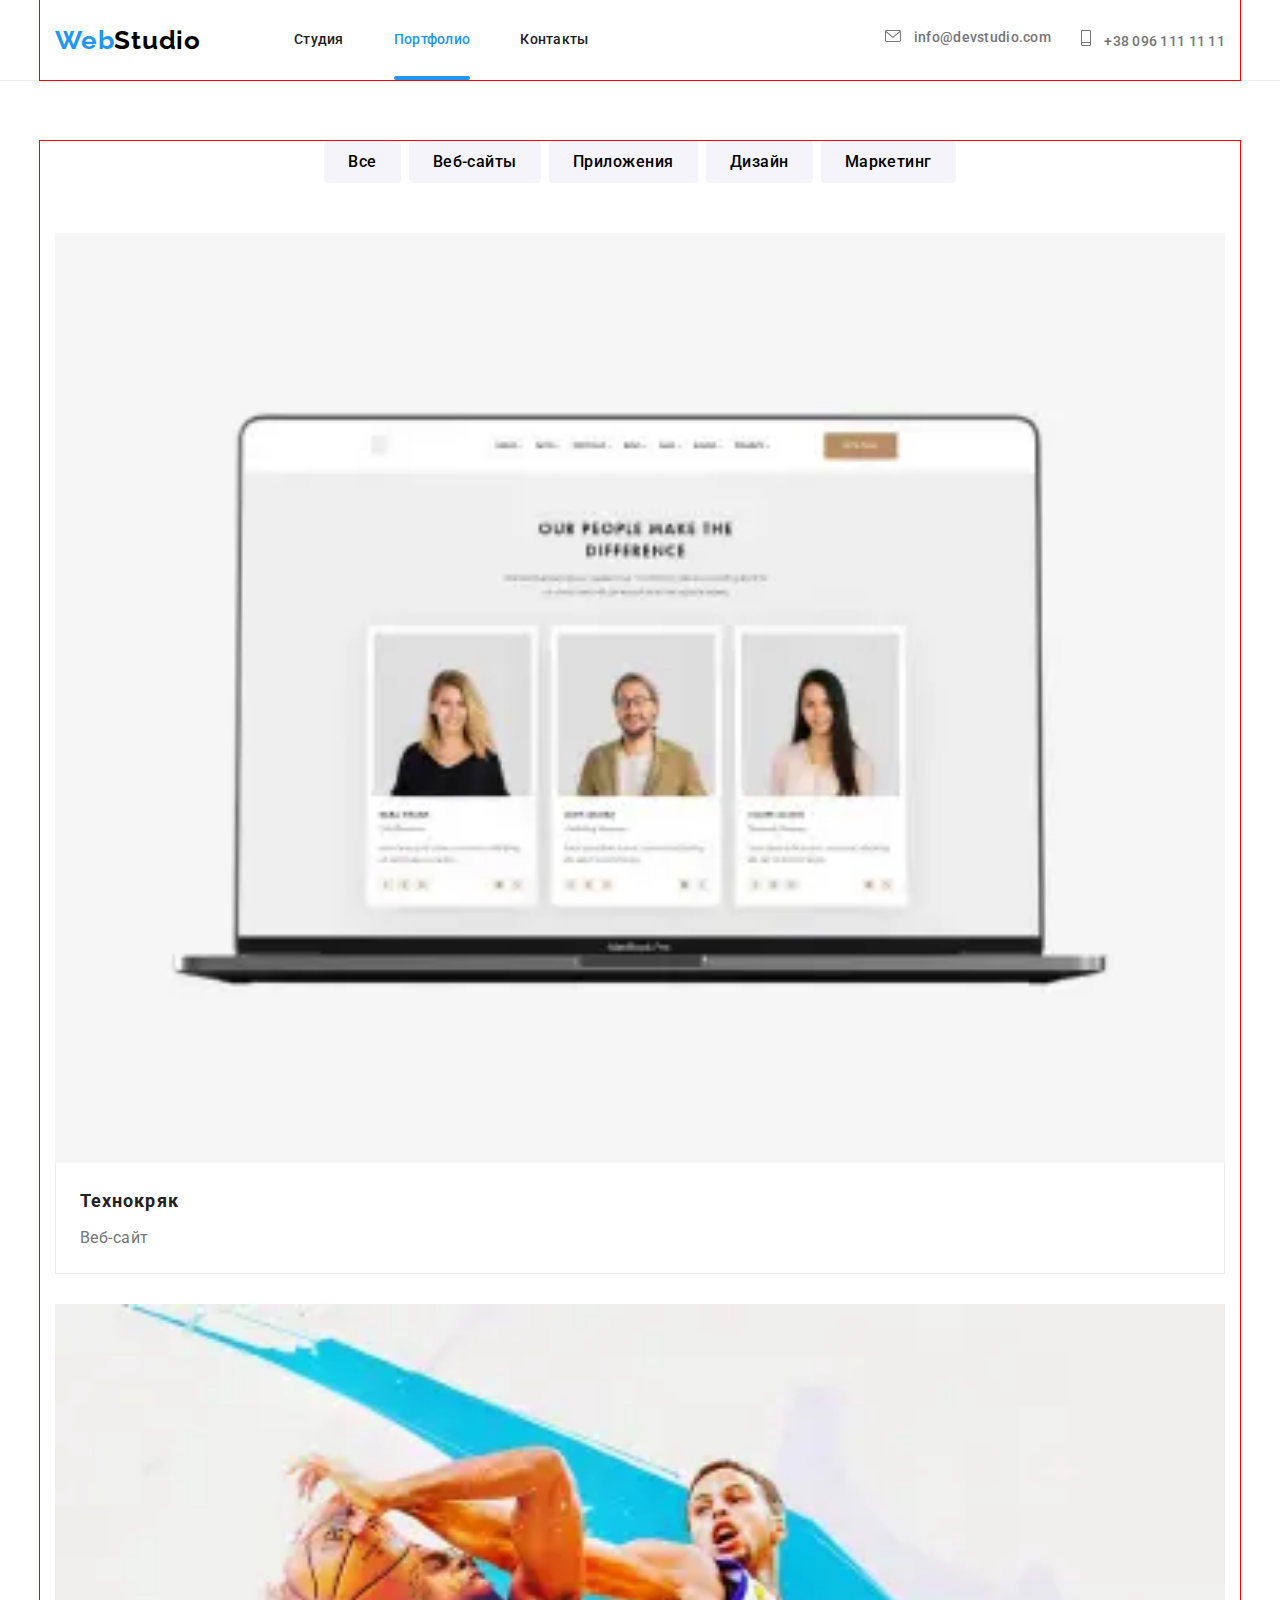
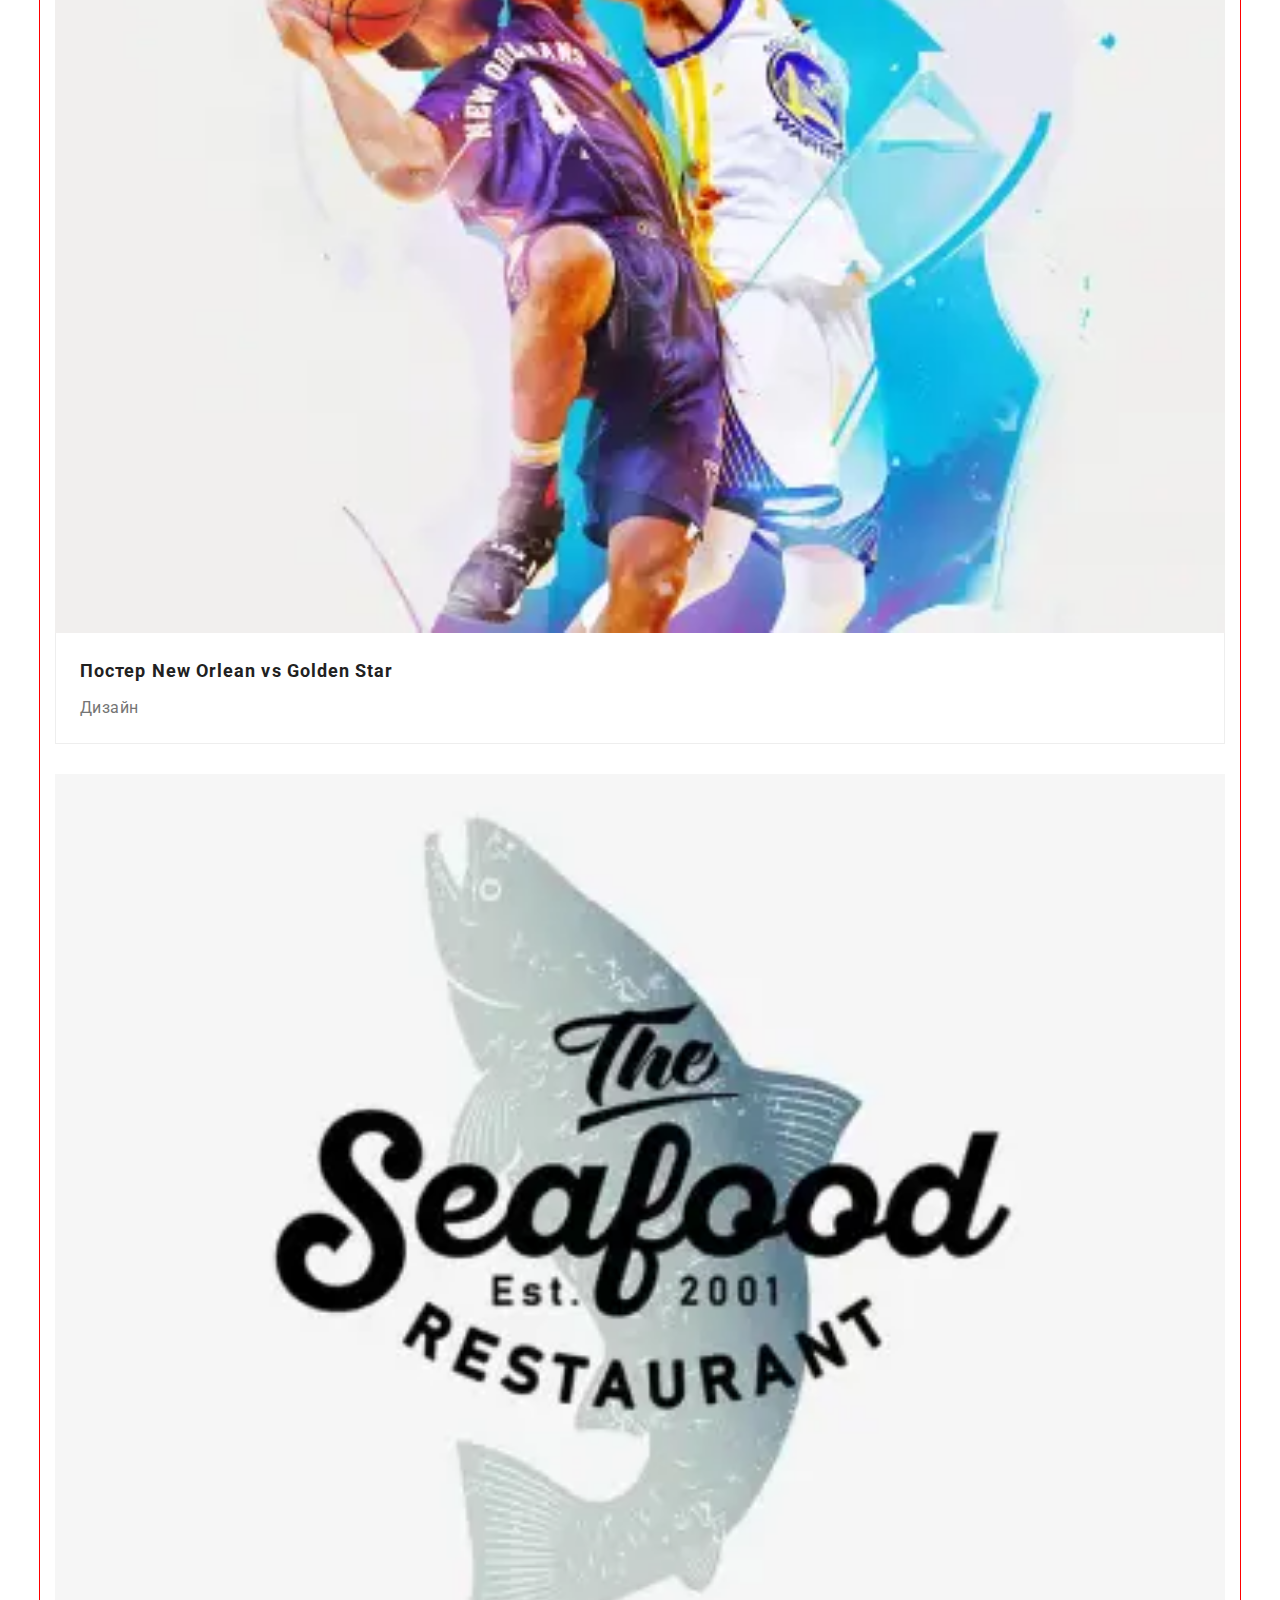
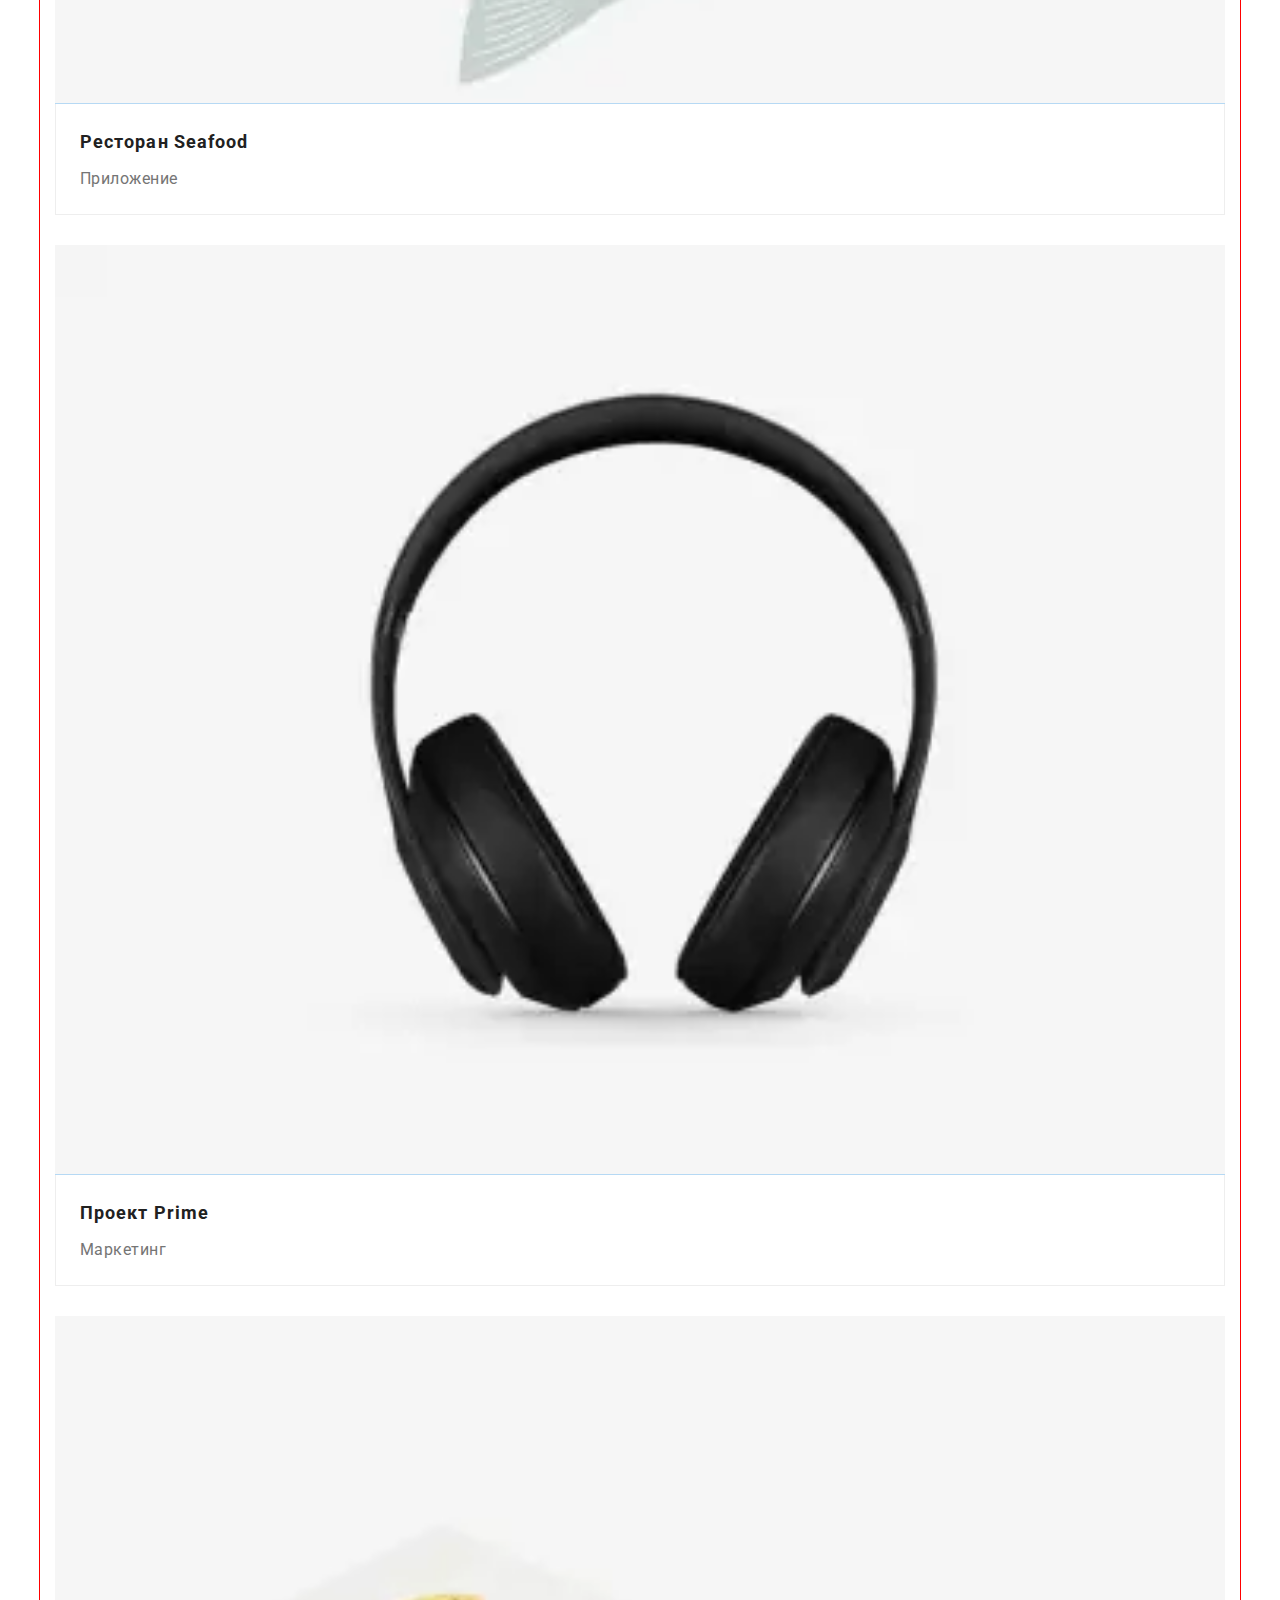
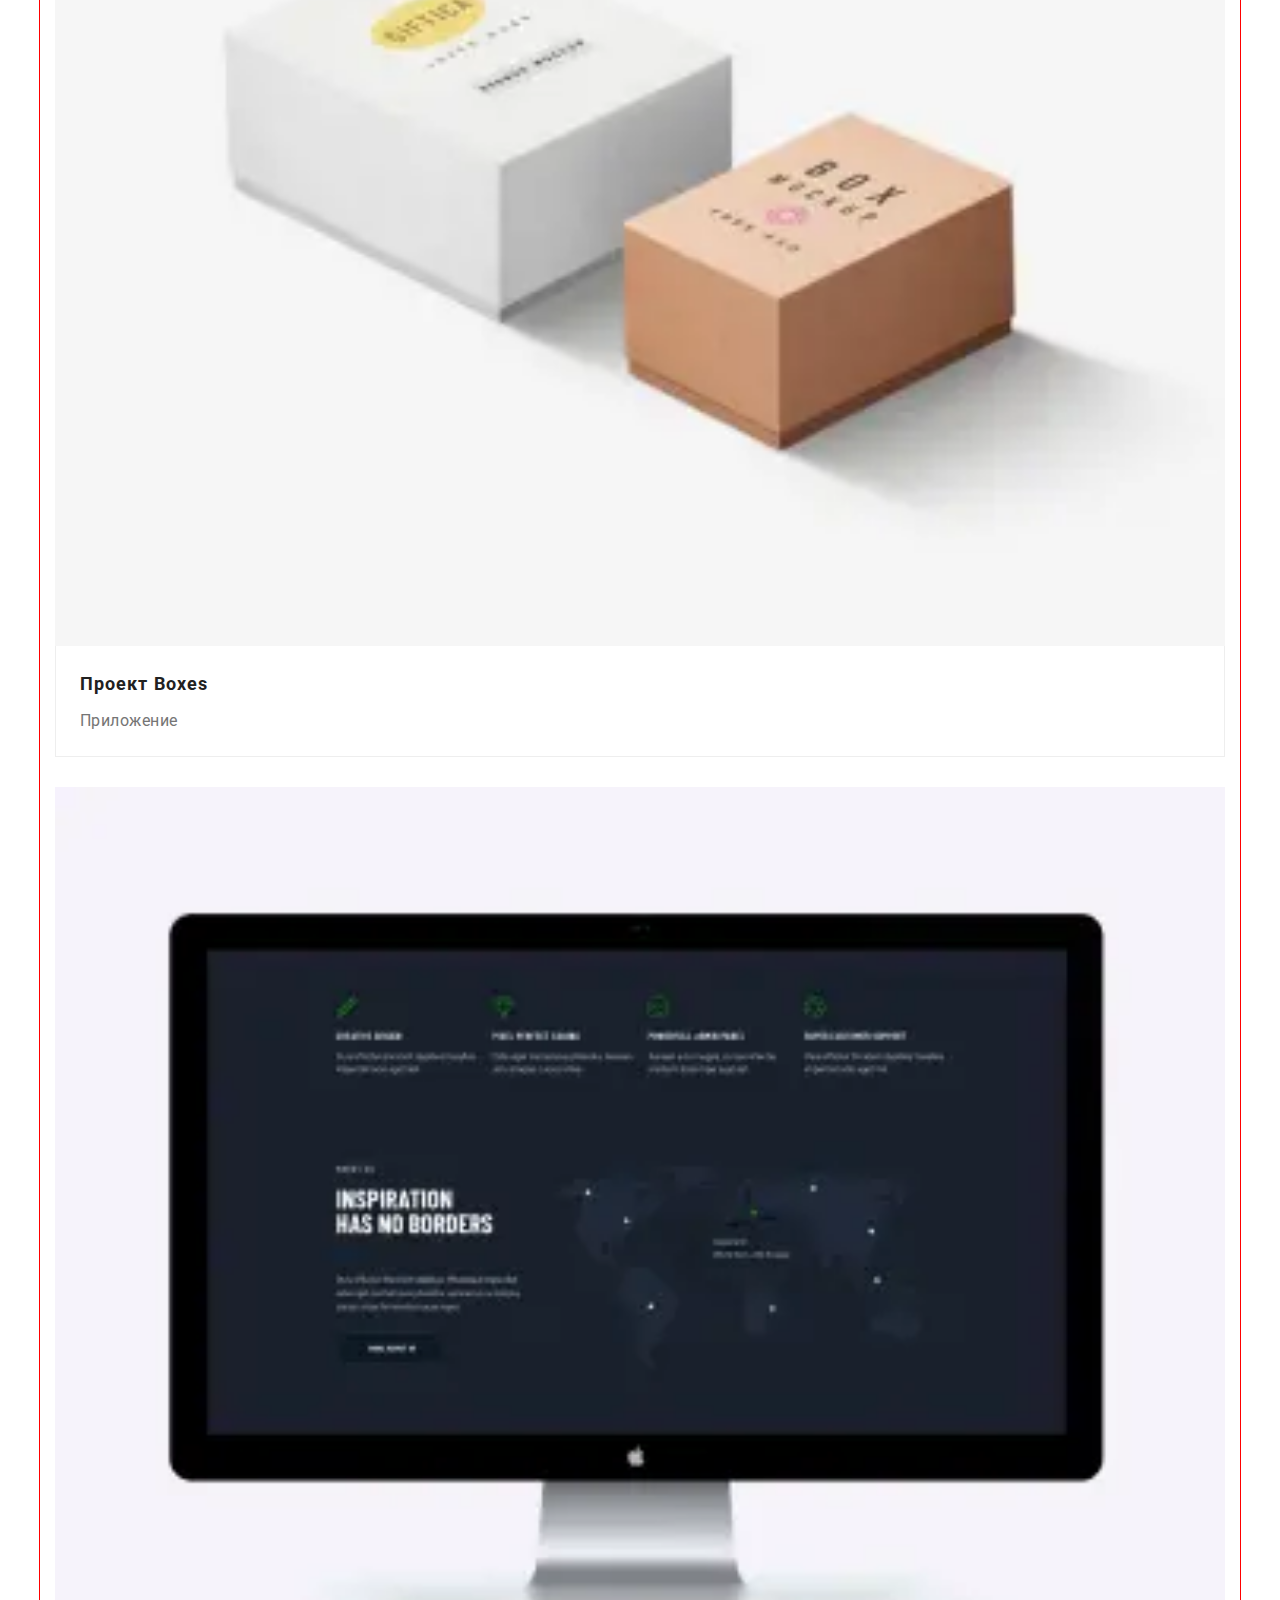
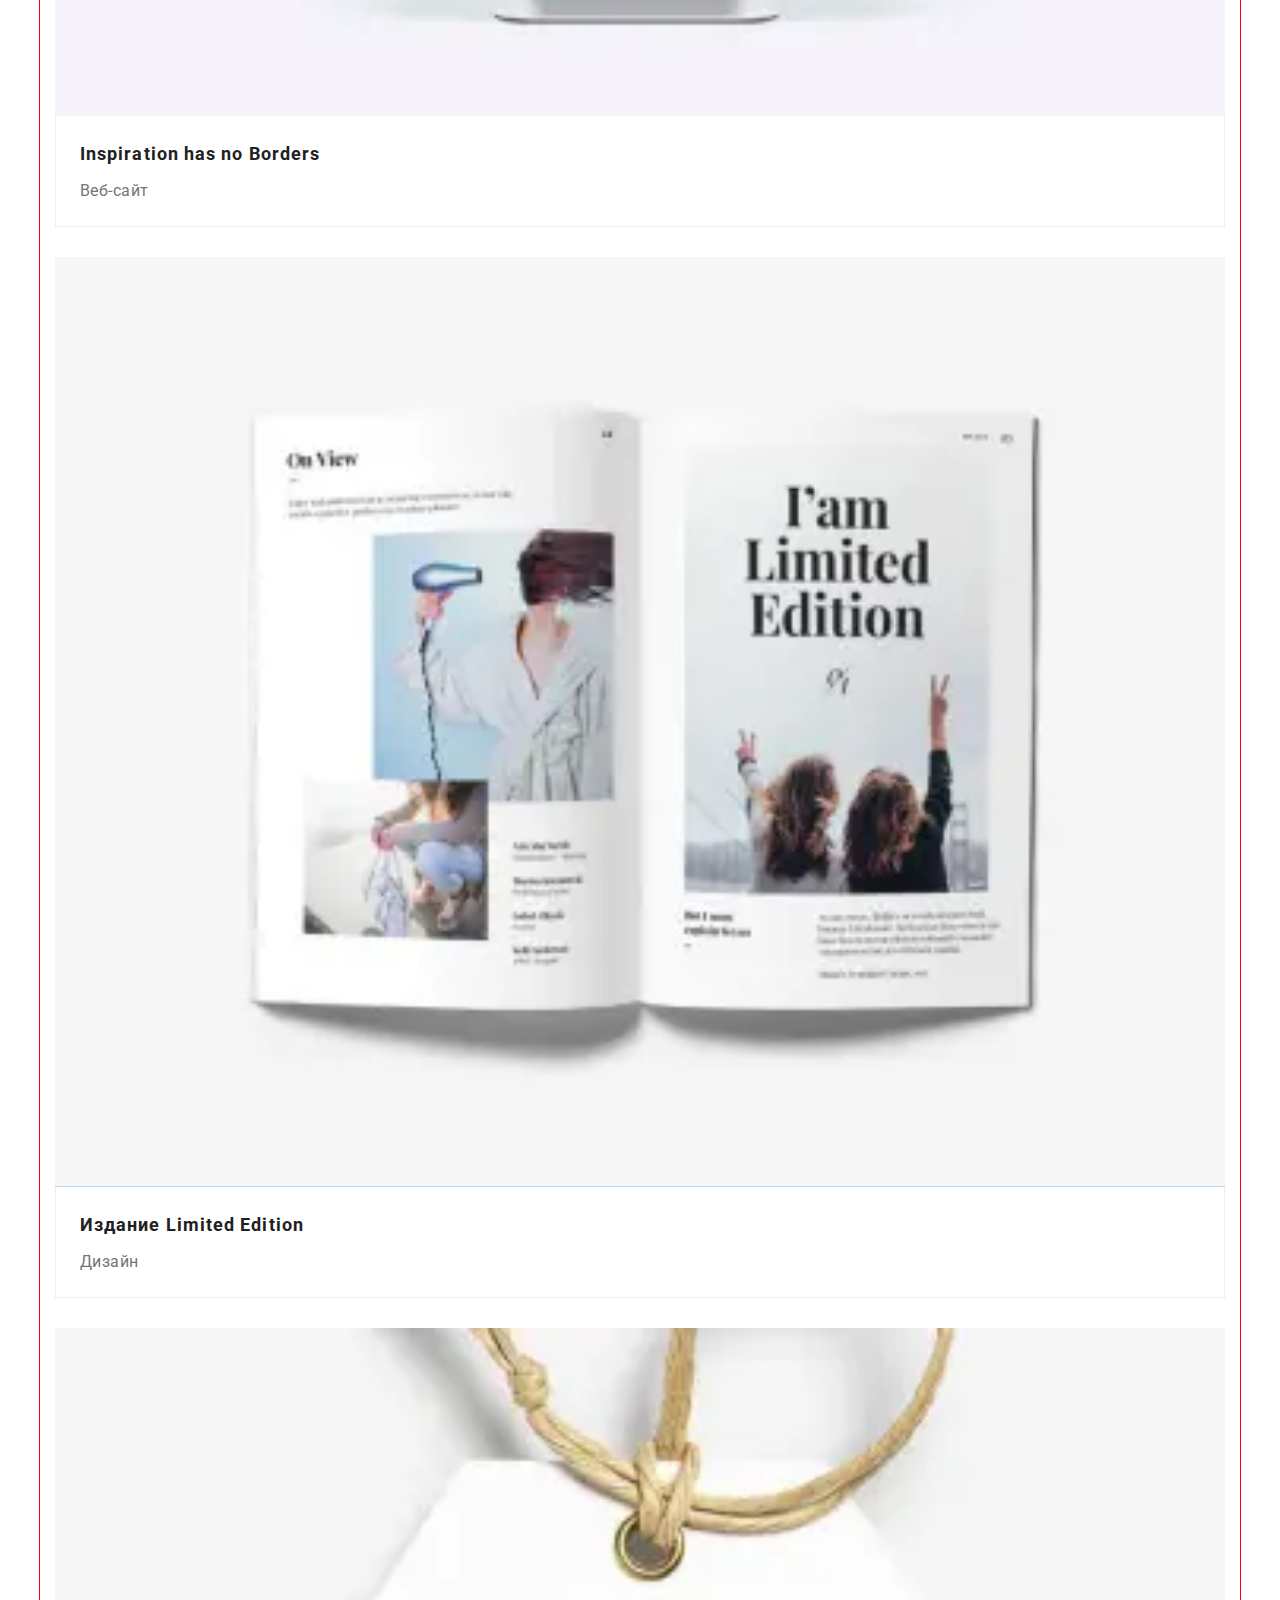
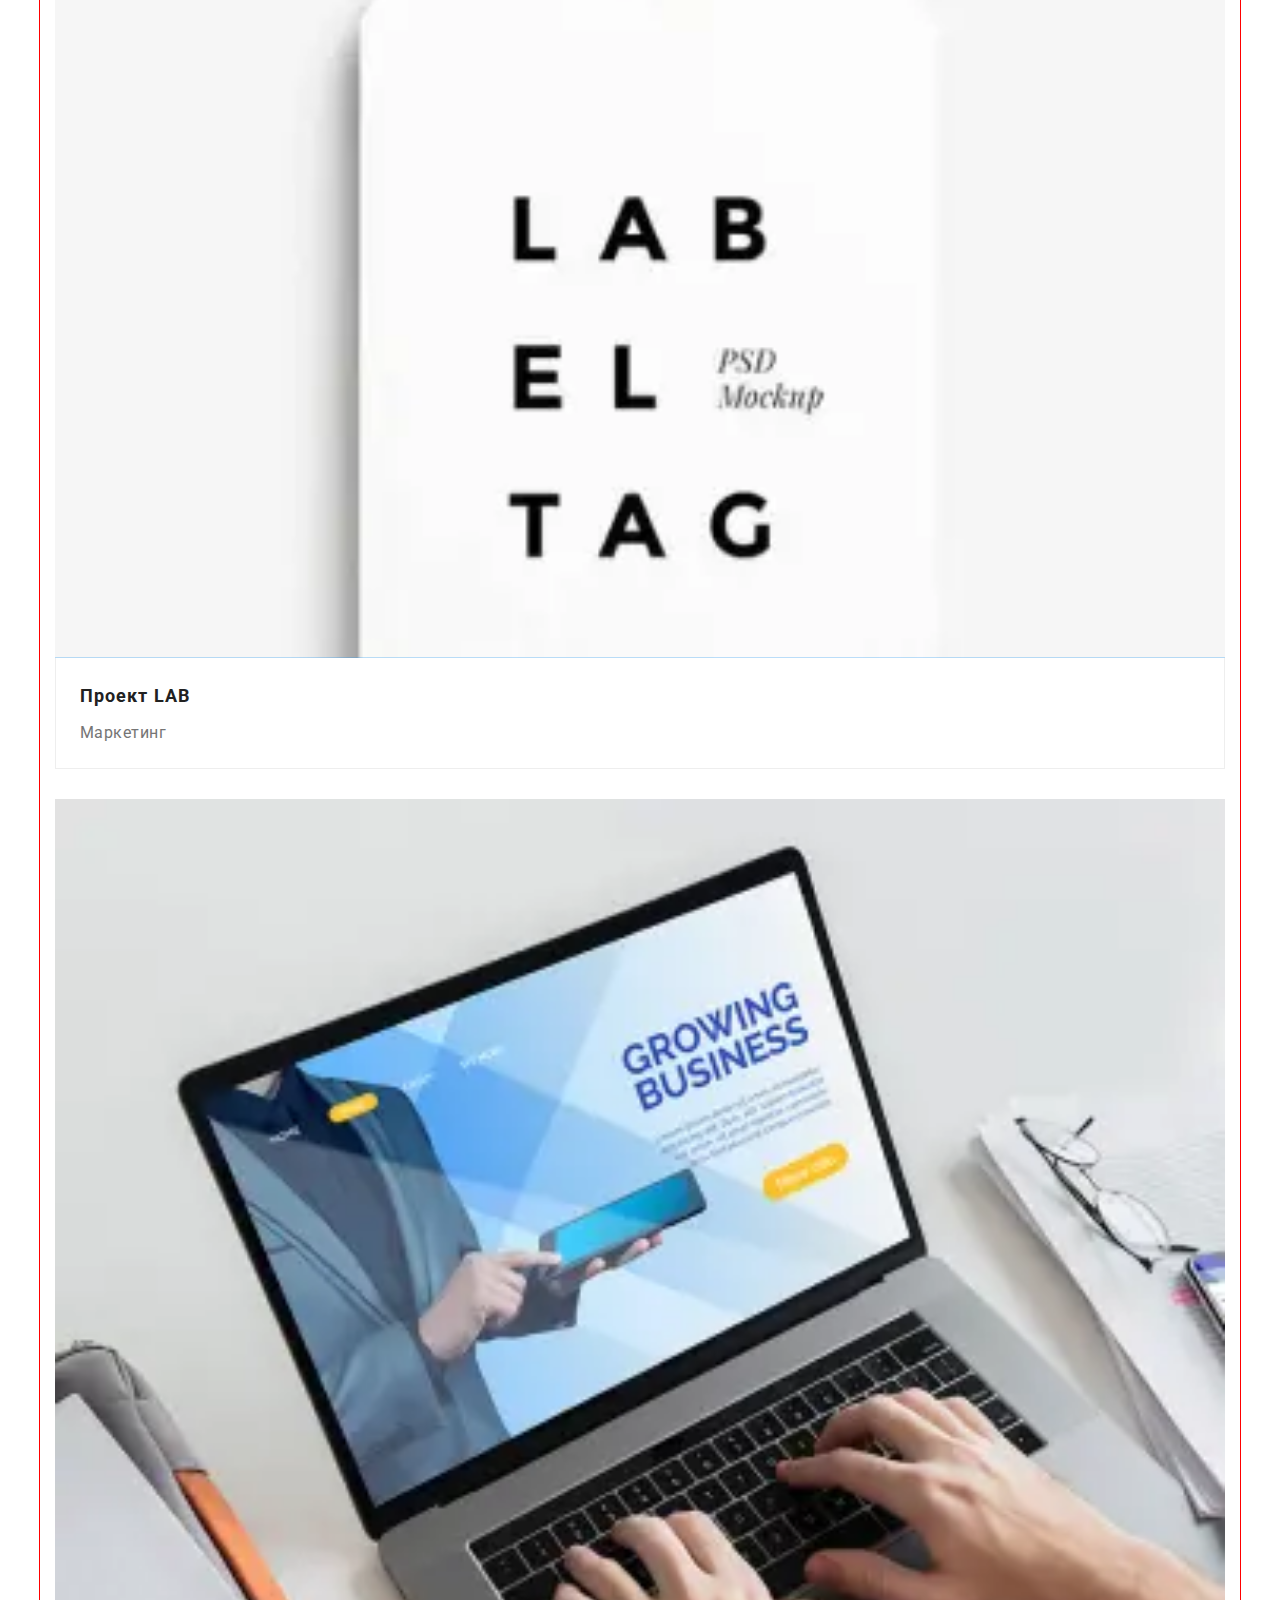
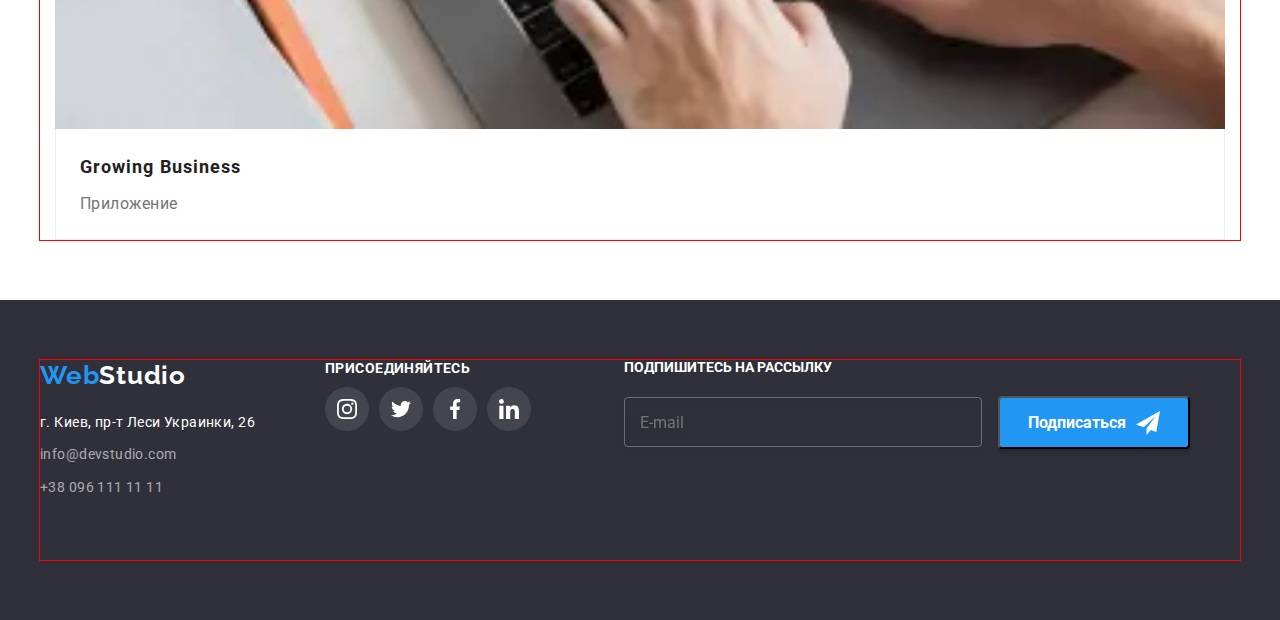
==== commit 26c67c71: "Добавляет portfolio fo mobile and tablet" ====
--- a/portfolio.html
+++ b/portfolio.html
@@ -99,7 +99,7 @@
         </ul>
         <!--ПЕРЕЧЕНЬ РАБОТ-->
         <ul class="portfolio-list list">
-          <li class="potfolio-list-item">
+          <li class="portfolio-list-item">
             <a class="card link" href="">
               <div class="overlay-img">
 
@@ -146,7 +146,7 @@
               </div>
             </a>
           </li>
-          <li class="potfolio-list-item">
+          <li class="portfolio-list-item">
             <a class="card link" href="">
               <div class="overlay-img">
 
@@ -190,7 +190,7 @@
               </div>
             </a>
           </li>
-          <li class="potfolio-list-item">
+          <li class="portfolio-list-item">
             <a class="card link" href="">
               <div class="overlay-img">
 
@@ -237,7 +237,7 @@
               </div>
             </a>
           </li>
-          <li class="potfolio-list-item">
+          <li class="portfolio-list-item">
             <a class="card link" href="">
               <div class="overlay-img">
 
@@ -285,7 +285,7 @@
               </div>
             </a>
           </li>
-          <li class="potfolio-list-item">
+          <li class="portfolio-list-item">
             <a class="card link" href="">
               <div class="overlay-img">
 
@@ -330,7 +330,7 @@
               </div>
             </a>
           </li>
-          <li class="potfolio-list-item">
+          <li class="portfolio-list-item">
             <a class="card link" href="">
               <div class="overlay-img">
 
@@ -376,7 +376,7 @@
               </div>
             </a>
           </li>
-          <li class="potfolio-list-item">
+          <li class="portfolio-list-item">
             <a class="card link" href="">
               <div class="overlay-img">
 
@@ -425,7 +425,7 @@
               </div>
             </a>
           </li>
-          <li class="potfolio-list-item">
+          <li class="portfolio-list-item">
             <a class="card link" href="">
               <div class="overlay-img">
 
@@ -473,7 +473,7 @@
               </div>
             </a>
           </li>
-          <li class="potfolio-list-item">
+          <li class="portfolio-list-item">
             <a class="card link" href="">
               <div class="overlay-img">
 
--- a/css/portfolio.min.css
+++ b/css/portfolio.min.css
@@ -1,2 +1,2 @@
-html{box-sizing:border-box}*,*::before,*::after{box-sizing:inherit}body{background-color:#fff;color:#757575;font-family:"Roboto",sans-serif}.img{display:block;width:100%;height:auto}.list{padding:0;margin:0;list-style:none}.link{text-decoration:none}.container{padding-left:15px;padding-right:15px;margin-left:auto;margin-right:auto;outline:1px solid red}.section{padding-top:60px;padding-bottom:60px}.section-title{margin-top:0px;margin-bottom:50px;font-weight:700;font-size:28px;line-height:1.18;text-align:center;letter-spacing:0.03em;color:#212121}.section-title.centred{text-align:center}.section.nopadding{padding-top:0px;padding-bottom:0px}@media screen and (min-width: 480px){.container{padding-top:0px;width:450px}.clients .container{padding-left:0px;padding-right:0px}.features .container{display:flex}.clients .section{padding-top:0px;padding-bottom:0px}}@media screen and (min-width: 768px){.container{width:768px}.clients .container{padding-left:15px;padding-right:15px;padding-bottom:0px}.page-header .container,.features .container{display:flex}}@media screen and (min-width: 1200px){.container{width:1200px}.work .container{display:block;padding-bottom:0px}.section{padding-top:94px;padding-bottom:94px}.section-title.centred{padding-top:0px;text-align:center}.section.nopadding{padding-top:0px;padding-bottom:0px}}.visually-hidden{position:absolute !important;clip:rect(1px 1px 1px 1px);clip:rect(1px, 1px, 1px, 1px);padding:0 !important;border:0 !important;height:1px !important;width:1px !important;overflow:hidden}.page-header{border-bottom:1px solid #eeeeee}.logo{display:inline-block;font-family:"Raleway",sans-serif;font-weight:700;font-size:26px;line-height:1.19;letter-spacing:0.03em;color:#2196f3}.logo__item{color:#000}.menu-button{display:flex;border:none;background-color:transparent;outline:none;cursor:pointer}.menu-button:hover .icon-cross,.menu-button:focus .icon-cross,.menu-button:hover .icon-menu,.menu-button:focus .icon-menu{fill:#2196f3}@media screen and (min-width: 768px){.menu-button{display:none}}.menu-button .icon-cross{display:none}.menu-button.is-open .icon-cross{display:block}.menu-button.is-open .icon-menu{display:none}@media screen and (max-width: 767px){.menu-container{display:none;position:absolute;top:100%;left:0;width:100%;padding-bottom:52px;padding-top:40px;text-align:center;background:#ffffff;box-shadow:0px 4px 8px rgba(0,0,0,0.04),0px 2px 4px rgba(0,0,0,0.08),0px 1px 3px rgba(0,0,0,0.16);transition:display 250ms cubic-bezier(0.4, 0, 0.2, 1)}.menu-container.is-open{display:block;z-index:20}}@media screen and (min-width: 768px){.menu-container{display:flex;align-items:center;justify-content:space-between;flex-grow:1}.navigation-list{display:flex;align-items:center}}.tel-link,.mail-link{display:flex;align-items:center;font-weight:500;font-size:14px;line-height:1.14;letter-spacing:0.02em;color:#757575;transition-property:all;transition-timing-function:cubic-bezier(0.4, 0, 0.2, 1);transition-duration:250ms}.portfolio{text-align:center;padding-top:94px;padding-bottom:94px}.portfolio-title{display:none;color:#212121}.page-header{position:relative;display:flex;align-items:center;text-align:center}.page-header .link{display:block}.page-header .tel-link,.page-header .mail-link{align-items:center}.main-nav{display:flex;align-items:center;justify-content:space-between}.main-nav .contacts{margin-left:auto;margin-top:60px}.navigation{display:flex;align-items:center;justify-content:center}.navigation .current{display:block;position:relative;color:#2196f3}.navigation .current::after{content:'';position:absolute;left:0;bottom:0;display:block;width:100%;height:4px;background-color:#2196f3;border-radius:2px}.navigation__list-link{padding-bottom:8px;display:block;font-weight:500;letter-spacing:0.02em;color:#212121;transition-property:all;transition-timing-function:cubic-bezier(0.4, 0, 0.2, 1);transition-duration:250ms}.navigation__list-link:hover,.navigation__list-link:focus,.tel-link:hover,.tel-link:focus,.mail-link:hover,.mail-link:focus{transition-property:all;transition-timing-function:cubic-bezier(0.4, 0, 0.2, 1);transition-duration:250ms;color:#2196f3}.heder-link-svg{margin-right:10px;transition-property:all;transition-timing-function:cubic-bezier(0.4, 0, 0.2, 1);transition-duration:250ms;fill:#757575}.tel-link:hover .heder-link-svg,.tel-link:focus .heder-link-svg,.mail-link:hover .heder-link-svg,.mail-link:focus .heder-link-svg{transition-property:all;transition-timing-function:cubic-bezier(0.4, 0, 0.2, 1);transition-duration:250ms;fill:#2196f3}@media screen and (max-width: 767px){.page-header{position:fixed;border-bottom:1px solid #ececec;height:60px;top:0;left:0;width:100%;z-index:10;background-color:#fff}body{padding-top:60px}.navigation__list-link{font-size:18px;line-height:1.17}.navigation__list-item:not(:last-child){margin-bottom:40px}.mail-link,.tel-link{font-size:18px;line-height:1.17}.tel-link{margin-top:16px}.header-icon{margin-right:10px}}@media screen and (min-width: 768px) and (max-width: 1199px){.page-header .container{padding-left:0px;padding-right:0px}.page-header .link{display:flex}.main-nav{display:flex;align-items:center}.main-nav .contacts{margin-left:auto;margin-top:0px}.main-nav .contacts__item:not(:last-child){margin-bottom:10px}.navigation{display:flex;align-items:center}.navigation .current{display:block;position:relative;color:#2196f3}.navigation .current::after{content:'';position:absolute;left:0;bottom:0;display:block;width:100%;height:4px;background-color:#2196f3;border-radius:2px}.navigation__list{display:flex;margin-left:88px;margin-right:84px}.navigation__list-item{margin-bottom:0px}.navigation__list-item:not(:last-child){margin-right:50px}.navigation__list-link{display:block;padding-top:32px;padding-bottom:32px;font-weight:500;font-size:14px;line-height:1.14;letter-spacing:0.02em;color:#212121;transition-property:all;transition-timing-function:cubic-bezier(0.4, 0, 0.2, 1);transition-duration:250ms}.navigation__list-link:hover,.navigation__list-link:focus,.tel-link:hover,.tel-link:focus,.mail-link:hover,.mail-link:focus{transition-property:all;transition-timing-function:cubic-bezier(0.4, 0, 0.2, 1);transition-duration:250ms;color:#2196f3}.mail-link,.tel-link{font-size:14px;line-height:1.14}.heder-link-svg{margin-right:10px;transition-property:all;transition-timing-function:cubic-bezier(0.4, 0, 0.2, 1);transition-duration:250ms;fill:#757575}.tel-link:hover .heder-link-svg,.tel-link:focus .heder-link-svg,.mail-link:hover .heder-link-svg,.mail-link:focus .heder-link-svg{transition-property:all;transition-timing-function:cubic-bezier(0.4, 0, 0.2, 1);transition-duration:250ms;fill:#2196f3}}@media screen and (min-width: 1200px){.main-nav{display:flex;align-items:center}.main-nav .contacts{display:flex;margin-left:auto;margin-top:0px}.navigation{display:flex;align-items:center}.navigation .current{display:block;position:relative;color:#2196f3}.navigation .current::after{content:'';position:absolute;left:0;bottom:0;display:block;width:100%;height:4px;background-color:#2196f3;border-radius:2px}.navigation__list{display:flex;margin-left:93px}.navigation__list-item:not(:last-child){margin-right:50px}.navigation__list-link{display:block;padding-top:32px;padding-bottom:32px;font-weight:500;font-size:14px;line-height:1.14;letter-spacing:0.02em;color:#212121;transition-property:all;transition-timing-function:cubic-bezier(0.4, 0, 0.2, 1);transition-duration:250ms}.contacts__item:not(:last-child){margin-right:30px}.navigation__list-link:hover,.navigation__list-link:focus,.tel-link:hover,.tel-link:focus,.mail-link:hover,.mail-link:focus{transition-property:all;transition-timing-function:cubic-bezier(0.4, 0, 0.2, 1);transition-duration:250ms;color:#2196f3}.heder-link-svg{margin-right:10px;transition-property:all;transition-timing-function:cubic-bezier(0.4, 0, 0.2, 1);transition-duration:250ms;fill:#757575}.tel-link:hover .heder-link-svg,.tel-link:focus .heder-link-svg,.mail-link:hover .heder-link-svg,.mail-link:focus .heder-link-svg{transition-property:all;transition-timing-function:cubic-bezier(0.4, 0, 0.2, 1);transition-duration:250ms;fill:#2196f3}}.filter-list{margin-bottom:50px;display:flex;justify-content:center}.filter-list-item:not(:last-child){margin-right:8px}.button-content{padding:6px 22px;background-color:#f5f4fa;font-weight:500;font-size:16px;line-height:1.62;text-align:center;letter-spacing:0.03em;border-radius:4px;border-color:transparent;transition-property:all;transition-timing-function:cubic-bezier(0.4, 0, 0.2, 1);transition-duration:250ms}.button-content:hover,.button-content:focus{background:#2196f3;color:#fff;box-shadow:0px 3px 1px rgba(0,0,0,0.1),0px 1px 2px rgba(0,0,0,0.08),0px 2px 2px rgba(0,0,0,0.12);transition-property:all;transition-timing-function:cubic-bezier(0.4, 0, 0.2, 1);transition-duration:250ms}.footer{background:#2f303a;text-align:center}.footer-subtitle{font-weight:700;font-size:14px;line-height:16px;letter-spacing:0.03em;text-transform:uppercase;color:#fff}.footer .container{padding-left:0px;padding-right:0px;padding-top:60px;padding-bottom:60px}.footer .logo__item{color:#fff}.footer .tel-link,.footer .mail-link{font-weight:400;line-height:1.71;letter-spacing:0.03em;color:rgba(255,255,255,0.6)}.footer .tel-link:hover,.footer .tel-link:focus,.footer .mail-link:hover,.footer .mail-link:focus{transition-property:all;transition-timing-function:cubic-bezier(0.4, 0, 0.2, 1);transition-duration:250ms;color:#2196f3}.address{margin-top:20px;font-style:normal;font-weight:400;font-size:14px;line-height:1.71;letter-spacing:0.03em;color:#fff}.address .link{display:inline-block;margin-top:9px}.footer-social-list{margin-top:60px;margin-left:70px;margin-right:93px}.footer-social-list .social-list{display:flex;padding-bottom:0px;justify-content:center}.footer-social-list .social-list__svg{transition-property:all;transition-timing-function:cubic-bezier(0.4, 0, 0.2, 1);transition-duration:250ms;fill:#fff;width:20px;height:20px}.footer-social-list .social-list__item:not(:last-child){margin-right:10px}.footer-social-list .social-list__link{display:flex;align-items:center;justify-content:center;width:44px;height:44px;border-radius:50%;background-color:rgba(255,255,255,0.1);transition-property:all;transition-timing-function:cubic-bezier(0.4, 0, 0.2, 1);transition-duration:250ms}.footer-social-list .social-list__link:hover,.footer-social-list .social-list__link:focus{transition-property:all;transition-timing-function:cubic-bezier(0.4, 0, 0.2, 1);transition-duration:250ms;background-color:#2196f3}.footer-social-list .social-list__link:hover .social-list-svg,.footer-social-list .social-list__link:focus .social-list-svg{transition-property:all;transition-timing-function:cubic-bezier(0.4, 0, 0.2, 1);transition-duration:250ms;fill:#fff}.sign-to-news{margin-top:60px}.sign-label{margin-bottom:20px;display:block;font-weight:700;font-size:14px;line-height:1.14;text-transform:uppercase;color:#fff}.sign-input{margin-right:12px;padding:15px;width:358px;height:50px;color:#fff;background-color:transparent;border:1px solid rgba(255,255,255,0.3);box-sizing:border-box;filter:drop-shadow(0px 4px 4px rgba(0,0,0,0.15));border-radius:4px}.sign-btn{margin-top:20px;display:inline-flex;align-items:center;padding:10px 28px;font-weight:700;font-size:16px;line-height:1.87;color:#fff;background:#2196f3;box-shadow:0px 4px 4px rgba(0,0,0,0.15);border-radius:4px}.sign-btn::after{margin-left:10px;content:'';display:inline-block;width:24px;height:24px;background-image:url(../images/svg/send.svg);background-repeat:no-repeat;background-position:center;background-size:cover}@media screen and (min-width: 768px) and (max-width: 1199px){.footer-social-list{margin-top:0px;margin-left:0px;margin-right:0px}.contacts-social{display:flex;justify-content:space-around}.sign-input{display:block;margin-right:152px;margin-left:166px;width:450px}.sign-form{display:block}}@media screen and (min-width: 1200px){.contacts-social{display:flex}.footer{background:#2f303a;padding-top:60px;padding-bottom:60px;text-align:start}.footer-subtitle{margin-top:0px}.footer .container{display:flex;padding-top:0;padding-left:0px;padding-right:0px}.footer .logo__item{color:#fff}.footer .tel-link,.footer .mail-link{font-weight:400;line-height:1.71;letter-spacing:0.03em;color:rgba(255,255,255,0.6)}.footer .tel-link:hover,.footer .tel-link:focus,.footer .mail-link:hover,.footer .mail-link:focus{transition-property:all;transition-timing-function:cubic-bezier(0.4, 0, 0.2, 1);transition-duration:250ms;color:#2196f3}.address{margin-top:20px;font-style:normal;font-weight:400;font-size:14px;line-height:1.71;letter-spacing:0.03em;color:#fff}.address .link{display:inline-block;margin-top:9px}.footer-social-list{margin-top:0px;margin-left:70px;margin-right:93px}.footer-social-list .social-list{display:flex}.footer-social-list .social-list__svg{transition-property:all;transition-timing-function:cubic-bezier(0.4, 0, 0.2, 1);transition-duration:250ms;fill:#fff;width:20px;height:20px}.footer-social-list .social-list__item:not(:last-child){margin-right:10px}.footer-social-list .social-list__link{display:flex;align-items:center;justify-content:center;width:44px;height:44px;border-radius:50%;background-color:rgba(255,255,255,0.1);transition-property:all;transition-timing-function:cubic-bezier(0.4, 0, 0.2, 1);transition-duration:250ms}.footer-social-list .social-list__link:hover,.footer-social-list .social-list__link:focus{transition-property:all;transition-timing-function:cubic-bezier(0.4, 0, 0.2, 1);transition-duration:250ms;background-color:#2196f3}.footer-social-list .social-list__link:hover .social-list-svg,.footer-social-list .social-list__link:focus .social-list-svg{transition-property:all;transition-timing-function:cubic-bezier(0.4, 0, 0.2, 1);transition-duration:250ms;fill:#fff}.sign-to-news{margin-top:0px}.sign-label{margin-bottom:20px;display:block;font-weight:700;font-size:14px;line-height:1.14;text-transform:uppercase;color:#fff}.sign-input{margin-right:12px;padding:15px;width:358px;height:50px;color:#fff;background-color:transparent;border:1px solid rgba(255,255,255,0.3);box-sizing:border-box;filter:drop-shadow(0px 4px 4px rgba(0,0,0,0.15));border-radius:4px}.sign-btn{margin-top:0px;display:inline-flex;align-items:center;padding:10px 28px;font-weight:700;font-size:16px;line-height:1.87;color:#fff;background:#2196f3;box-shadow:0px 4px 4px rgba(0,0,0,0.15);border-radius:4px}.sign-btn::after{margin-left:10px;content:'';display:inline-block;width:24px;height:24px;background-image:url(../images/svg/send.svg);background-repeat:no-repeat;background-position:center;background-size:cover}}.portfolio-list-name{margin-top:0px;margin-bottom:0px;font-weight:700;font-size:18px;line-height:2;letter-spacing:0.06em;color:#212121}.portfolio-list-type{margin-top:4px;margin-bottom:0px;font-weight:400;font-size:16px;line-height:1.88;letter-spacing:0.03em;color:#757575}.portfolio-list-item{display:block;width:370px;margin-right:30px;margin-bottom:30px}.portfolio-list-item:nth-child(3n){margin-right:0px}.portfolio-list-item:nth-last-child(-n+3){margin-bottom:0px}.card{display:block;transition-property:all;transition-timing-function:cubic-bezier(0.4, 0, 0.2, 1);transition-duration:250ms}.card-content{padding:20px 24px;background:#fff;border-left:1px solid #eeeeee;border-right:1px solid #eeeeee;border-bottom:1px solid #eeeeee;box-sizing:border-box;text-align:start}.card:hover,.card:focus{display:block;box-shadow:0px 1px 1px rgba(0,0,0,0.12),0px 4px 4px rgba(0,0,0,0.06),1px 4px 6px rgba(0,0,0,0.16);transition-property:all;transition-timing-function:cubic-bezier(0.4, 0, 0.2, 1);transition-duration:250ms}.card:hover .overlay{transform:translateY(0);transition-property:all;transition-timing-function:cubic-bezier(0.4, 0, 0.2, 1);transition-duration:250ms}.overlay{display:block;position:absolute;width:100%;height:100%;left:0;top:0;transform:translateY(100%);padding-top:63px;padding-bottom:63px;padding-left:24px;padding-right:24px;background:rgba(33,150,243,0.9);transition-property:all;transition-timing-function:cubic-bezier(0.4, 0, 0.2, 1);transition-duration:250ms}.overlay-img{position:relative;display:block;overflow:hidden}.text-overlay{margin:0;position:absolute;width:322px;height:168px;text-align:left;font-size:18px;line-height:1.56;letter-spacing:0.03em;color:#fff}
+html{box-sizing:border-box}*,*::before,*::after{box-sizing:inherit}body{background-color:#fff;color:#757575;font-family:"Roboto",sans-serif}.img{display:block;width:100%;height:auto}.list{padding:0;margin:0;list-style:none}.link{text-decoration:none}.container{padding-left:15px;padding-right:15px;margin-left:auto;margin-right:auto;outline:1px solid red}.section{padding-top:60px;padding-bottom:60px}.section-title{margin-top:0px;margin-bottom:50px;font-weight:700;font-size:28px;line-height:1.18;text-align:center;letter-spacing:0.03em;color:#212121}.section-title.centred{text-align:center}.section.nopadding{padding-top:0px;padding-bottom:0px}@media screen and (min-width: 480px){.container{padding-top:0px;width:450px}.clients .container{padding-left:0px;padding-right:0px}.features .container{display:flex}.clients .section{padding-top:0px;padding-bottom:0px}}@media screen and (min-width: 768px) and (max-width: 1199px){.container{width:768px}.clients .container{padding-left:15px;padding-right:15px;padding-bottom:0px}.page-header .container,.features .container{display:flex}}@media screen and (min-width: 1200px){.container{width:1200px}.work .container{display:block;padding-bottom:0px}.section{padding-top:94px;padding-bottom:94px}.section-title.centred{padding-top:0px;text-align:center}.section.nopadding{padding-top:0px;padding-bottom:0px}}.visually-hidden{position:absolute !important;clip:rect(1px 1px 1px 1px);clip:rect(1px, 1px, 1px, 1px);padding:0 !important;border:0 !important;height:1px !important;width:1px !important;overflow:hidden}.page-header{border-bottom:1px solid #eeeeee}.logo{display:inline-block;font-family:"Raleway",sans-serif;font-weight:700;font-size:26px;line-height:1.19;letter-spacing:0.03em;color:#2196f3}.logo__item{color:#000}.menu-button{display:flex;border:none;background-color:transparent;outline:none;cursor:pointer}.menu-button:hover .icon-cross,.menu-button:focus .icon-cross,.menu-button:hover .icon-menu,.menu-button:focus .icon-menu{fill:#2196f3}@media screen and (min-width: 768px){.menu-button{display:none}}.menu-button .icon-cross{display:none}.menu-button.is-open .icon-cross{display:block}.menu-button.is-open .icon-menu{display:none}@media screen and (max-width: 767px){.menu-container{display:none;position:absolute;top:100%;left:0;width:100%;padding-bottom:52px;padding-top:40px;text-align:center;background:#ffffff;box-shadow:0px 4px 8px rgba(0,0,0,0.04),0px 2px 4px rgba(0,0,0,0.08),0px 1px 3px rgba(0,0,0,0.16);transition:display 250ms cubic-bezier(0.4, 0, 0.2, 1)}.menu-container.is-open{display:block;z-index:20}}@media screen and (min-width: 768px){.menu-container{display:flex;align-items:center;justify-content:space-between;flex-grow:1}.navigation-list{display:flex;align-items:center}}.tel-link,.mail-link{display:flex;align-items:center;font-weight:500;font-size:14px;line-height:1.14;letter-spacing:0.02em;color:#757575;transition-property:all;transition-timing-function:cubic-bezier(0.4, 0, 0.2, 1);transition-duration:250ms}.portfolio{text-align:center;padding-top:60px;padding-bottom:60px}.portfolio-title{display:none;color:#212121}.page-header{position:relative;display:flex;align-items:center;text-align:center}.page-header .link{display:block}.page-header .tel-link,.page-header .mail-link{align-items:center}.main-nav{display:flex;align-items:center;justify-content:space-between}.main-nav .contacts{margin-left:auto;margin-top:60px}.navigation{display:flex;align-items:center;justify-content:center}.navigation .current{display:block;position:relative;color:#2196f3}.navigation .current::after{content:'';position:absolute;left:0;bottom:0;display:block;width:100%;height:4px;background-color:#2196f3;border-radius:2px}.navigation__list-link{padding-bottom:8px;display:block;font-weight:500;letter-spacing:0.02em;color:#212121;transition-property:all;transition-timing-function:cubic-bezier(0.4, 0, 0.2, 1);transition-duration:250ms}.navigation__list-link:hover,.navigation__list-link:focus,.tel-link:hover,.tel-link:focus,.mail-link:hover,.mail-link:focus{transition-property:all;transition-timing-function:cubic-bezier(0.4, 0, 0.2, 1);transition-duration:250ms;color:#2196f3}.heder-link-svg{margin-right:10px;transition-property:all;transition-timing-function:cubic-bezier(0.4, 0, 0.2, 1);transition-duration:250ms;fill:#757575}.tel-link:hover .heder-link-svg,.tel-link:focus .heder-link-svg,.mail-link:hover .heder-link-svg,.mail-link:focus .heder-link-svg{transition-property:all;transition-timing-function:cubic-bezier(0.4, 0, 0.2, 1);transition-duration:250ms;fill:#2196f3}@media screen and (max-width: 767px){.page-header{position:fixed;border-bottom:1px solid #ececec;height:60px;top:0;left:0;width:100%;z-index:10;background-color:#fff}body{padding-top:60px}.navigation__list-link{font-size:18px;line-height:1.17}.navigation__list-item:not(:last-child){margin-bottom:40px}.mail-link,.tel-link{font-size:18px;line-height:1.17}.tel-link{margin-top:16px}.header-icon{margin-right:10px}}@media screen and (min-width: 768px) and (max-width: 1199px){.page-header .container{padding-left:0px;padding-right:0px}.page-header .link{display:flex}.main-nav{display:flex;align-items:center}.main-nav .contacts{margin-left:auto;margin-top:0px}.main-nav .contacts__item:not(:last-child){margin-bottom:10px}.navigation{display:flex;align-items:center}.navigation .current{display:block;position:relative;color:#2196f3}.navigation .current::after{content:'';position:absolute;left:0;bottom:0;display:block;width:100%;height:4px;background-color:#2196f3;border-radius:2px}.navigation__list{display:flex;margin-left:88px;margin-right:84px}.navigation__list-item{margin-bottom:0px}.navigation__list-item:not(:last-child){margin-right:50px}.navigation__list-link{display:block;padding-top:32px;padding-bottom:32px;font-weight:500;font-size:14px;line-height:1.14;letter-spacing:0.02em;color:#212121;transition-property:all;transition-timing-function:cubic-bezier(0.4, 0, 0.2, 1);transition-duration:250ms}.navigation__list-link:hover,.navigation__list-link:focus,.tel-link:hover,.tel-link:focus,.mail-link:hover,.mail-link:focus{transition-property:all;transition-timing-function:cubic-bezier(0.4, 0, 0.2, 1);transition-duration:250ms;color:#2196f3}.mail-link,.tel-link{font-size:14px;line-height:1.14}.heder-link-svg{margin-right:10px;transition-property:all;transition-timing-function:cubic-bezier(0.4, 0, 0.2, 1);transition-duration:250ms;fill:#757575}.tel-link:hover .heder-link-svg,.tel-link:focus .heder-link-svg,.mail-link:hover .heder-link-svg,.mail-link:focus .heder-link-svg{transition-property:all;transition-timing-function:cubic-bezier(0.4, 0, 0.2, 1);transition-duration:250ms;fill:#2196f3}}@media screen and (min-width: 1200px){.main-nav{display:flex;align-items:center}.main-nav .contacts{display:flex;margin-left:auto;margin-top:0px}.navigation{display:flex;align-items:center}.navigation .current{display:block;position:relative;color:#2196f3}.navigation .current::after{content:'';position:absolute;left:0;bottom:0;display:block;width:100%;height:4px;background-color:#2196f3;border-radius:2px}.navigation__list{display:flex;margin-left:93px}.navigation__list-item:not(:last-child){margin-right:50px}.navigation__list-link{display:block;padding-top:32px;padding-bottom:32px;font-weight:500;font-size:14px;line-height:1.14;letter-spacing:0.02em;color:#212121;transition-property:all;transition-timing-function:cubic-bezier(0.4, 0, 0.2, 1);transition-duration:250ms}.contacts__item:not(:last-child){margin-right:30px}.navigation__list-link:hover,.navigation__list-link:focus,.tel-link:hover,.tel-link:focus,.mail-link:hover,.mail-link:focus{transition-property:all;transition-timing-function:cubic-bezier(0.4, 0, 0.2, 1);transition-duration:250ms;color:#2196f3}.heder-link-svg{margin-right:10px;transition-property:all;transition-timing-function:cubic-bezier(0.4, 0, 0.2, 1);transition-duration:250ms;fill:#757575}.tel-link:hover .heder-link-svg,.tel-link:focus .heder-link-svg,.mail-link:hover .heder-link-svg,.mail-link:focus .heder-link-svg{transition-property:all;transition-timing-function:cubic-bezier(0.4, 0, 0.2, 1);transition-duration:250ms;fill:#2196f3}}.filter-list{margin-bottom:40px;display:flex;flex-wrap:wrap}.filter-list-item:not(:last-child){margin-right:8px}.filter-list-item:nth-child(-n+3){margin-bottom:15px}.button-content{padding:6px 22px;background-color:#f5f4fa;font-weight:500;font-size:16px;line-height:1.62;text-align:center;letter-spacing:0.03em;border-radius:4px;border-color:transparent;transition-property:all;transition-timing-function:cubic-bezier(0.4, 0, 0.2, 1);transition-duration:250ms}.button-content:hover,.button-content:focus{background:#2196f3;color:#fff;box-shadow:0px 3px 1px rgba(0,0,0,0.1),0px 1px 2px rgba(0,0,0,0.08),0px 2px 2px rgba(0,0,0,0.12);transition-property:all;transition-timing-function:cubic-bezier(0.4, 0, 0.2, 1);transition-duration:250ms}@media screen and (min-width: 768px) and (max-width: 1199px){.filter-list{margin-bottom:30px;display:flex;justify-content:center}.filter-list-item:nth-child(-n+3){margin-bottom:0px}}@media screen and (min-width: 1200px){.filter-list{margin-bottom:50px;display:flex;justify-content:center}.filter-list-item:nth-child(-n+3){margin-bottom:0px}}.footer{background:#2f303a;text-align:center}.footer-subtitle{font-weight:700;font-size:14px;line-height:16px;letter-spacing:0.03em;text-transform:uppercase;color:#fff}.footer .container{padding-left:0px;padding-right:0px;padding-top:60px;padding-bottom:60px}.footer .logo__item{color:#fff}.footer .tel-link,.footer .mail-link{font-weight:400;line-height:1.71;letter-spacing:0.03em;color:rgba(255,255,255,0.6)}.footer .tel-link:hover,.footer .tel-link:focus,.footer .mail-link:hover,.footer .mail-link:focus{transition-property:all;transition-timing-function:cubic-bezier(0.4, 0, 0.2, 1);transition-duration:250ms;color:#2196f3}.address{margin-top:20px;font-style:normal;font-weight:400;font-size:14px;line-height:1.71;letter-spacing:0.03em;color:#fff}.address .link{display:inline-block;margin-top:9px}.footer-social-list{margin-top:60px;margin-left:70px;margin-right:93px}.footer-social-list .social-list{display:flex;padding-bottom:0px;justify-content:center}.footer-social-list .social-list__svg{transition-property:all;transition-timing-function:cubic-bezier(0.4, 0, 0.2, 1);transition-duration:250ms;fill:#fff;width:20px;height:20px}.footer-social-list .social-list__item:not(:last-child){margin-right:10px}.footer-social-list .social-list__link{display:flex;align-items:center;justify-content:center;width:44px;height:44px;border-radius:50%;background-color:rgba(255,255,255,0.1);transition-property:all;transition-timing-function:cubic-bezier(0.4, 0, 0.2, 1);transition-duration:250ms}.footer-social-list .social-list__link:hover,.footer-social-list .social-list__link:focus{transition-property:all;transition-timing-function:cubic-bezier(0.4, 0, 0.2, 1);transition-duration:250ms;background-color:#2196f3}.footer-social-list .social-list__link:hover .social-list-svg,.footer-social-list .social-list__link:focus .social-list-svg{transition-property:all;transition-timing-function:cubic-bezier(0.4, 0, 0.2, 1);transition-duration:250ms;fill:#fff}.sign-to-news{margin-top:60px}.sign-label{margin-bottom:20px;display:block;font-weight:700;font-size:14px;line-height:1.14;text-transform:uppercase;color:#fff}.sign-input{margin-right:12px;padding:15px;width:358px;height:50px;color:#fff;background-color:transparent;border:1px solid rgba(255,255,255,0.3);box-sizing:border-box;filter:drop-shadow(0px 4px 4px rgba(0,0,0,0.15));border-radius:4px}.sign-btn{margin-top:20px;display:inline-flex;align-items:center;padding:10px 28px;font-weight:700;font-size:16px;line-height:1.87;color:#fff;background:#2196f3;box-shadow:0px 4px 4px rgba(0,0,0,0.15);border-radius:4px}.sign-btn::after{margin-left:10px;content:'';display:inline-block;width:24px;height:24px;background-image:url(../images/svg/send.svg);background-repeat:no-repeat;background-position:center;background-size:cover}@media screen and (min-width: 768px) and (max-width: 1199px){.footer-social-list{margin-top:0px;margin-left:0px;margin-right:0px}.contacts-social{display:flex;justify-content:space-around}.sign-input{display:block;margin-right:152px;margin-left:166px;width:450px}.sign-form{display:block}}@media screen and (min-width: 1200px){.contacts-social{display:flex}.footer{background:#2f303a;padding-top:60px;padding-bottom:60px;text-align:start}.footer-subtitle{margin-top:0px}.footer .container{display:flex;padding-top:0;padding-left:0px;padding-right:0px}.footer .logo__item{color:#fff}.footer .tel-link,.footer .mail-link{font-weight:400;line-height:1.71;letter-spacing:0.03em;color:rgba(255,255,255,0.6)}.footer .tel-link:hover,.footer .tel-link:focus,.footer .mail-link:hover,.footer .mail-link:focus{transition-property:all;transition-timing-function:cubic-bezier(0.4, 0, 0.2, 1);transition-duration:250ms;color:#2196f3}.address{margin-top:20px;font-style:normal;font-weight:400;font-size:14px;line-height:1.71;letter-spacing:0.03em;color:#fff}.address .link{display:inline-block;margin-top:9px}.footer-social-list{margin-top:0px;margin-left:70px;margin-right:93px}.footer-social-list .social-list{display:flex}.footer-social-list .social-list__svg{transition-property:all;transition-timing-function:cubic-bezier(0.4, 0, 0.2, 1);transition-duration:250ms;fill:#fff;width:20px;height:20px}.footer-social-list .social-list__item:not(:last-child){margin-right:10px}.footer-social-list .social-list__link{display:flex;align-items:center;justify-content:center;width:44px;height:44px;border-radius:50%;background-color:rgba(255,255,255,0.1);transition-property:all;transition-timing-function:cubic-bezier(0.4, 0, 0.2, 1);transition-duration:250ms}.footer-social-list .social-list__link:hover,.footer-social-list .social-list__link:focus{transition-property:all;transition-timing-function:cubic-bezier(0.4, 0, 0.2, 1);transition-duration:250ms;background-color:#2196f3}.footer-social-list .social-list__link:hover .social-list-svg,.footer-social-list .social-list__link:focus .social-list-svg{transition-property:all;transition-timing-function:cubic-bezier(0.4, 0, 0.2, 1);transition-duration:250ms;fill:#fff}.sign-to-news{margin-top:0px}.sign-label{margin-bottom:20px;display:block;font-weight:700;font-size:14px;line-height:1.14;text-transform:uppercase;color:#fff}.sign-input{margin-right:12px;padding:15px;width:358px;height:50px;color:#fff;background-color:transparent;border:1px solid rgba(255,255,255,0.3);box-sizing:border-box;filter:drop-shadow(0px 4px 4px rgba(0,0,0,0.15));border-radius:4px}.sign-btn{margin-top:0px;display:inline-flex;align-items:center;padding:10px 28px;font-weight:700;font-size:16px;line-height:1.87;color:#fff;background:#2196f3;box-shadow:0px 4px 4px rgba(0,0,0,0.15);border-radius:4px}.sign-btn::after{margin-left:10px;content:'';display:inline-block;width:24px;height:24px;background-image:url(../images/svg/send.svg);background-repeat:no-repeat;background-position:center;background-size:cover}}.portfolio-list-name{margin-top:0px;margin-bottom:0px;font-weight:700;font-size:18px;line-height:2;letter-spacing:0.06em;color:#212121}.portfolio-list-type{margin-top:4px;margin-bottom:0px;font-weight:400;font-size:16px;line-height:1.88;letter-spacing:0.03em;color:#757575}.portfolio-list-item:not(:last-child){margin-bottom:30px}.card{display:block;transition-property:all;transition-timing-function:cubic-bezier(0.4, 0, 0.2, 1);transition-duration:250ms}.card-content{padding:20px 24px;background:#fff;border-left:1px solid #eeeeee;border-right:1px solid #eeeeee;border-bottom:1px solid #eeeeee;box-sizing:border-box;text-align:start}.card:hover,.card:focus{display:block;box-shadow:0px 1px 1px rgba(0,0,0,0.12),0px 4px 4px rgba(0,0,0,0.06),1px 4px 6px rgba(0,0,0,0.16);transition-property:all;transition-timing-function:cubic-bezier(0.4, 0, 0.2, 1);transition-duration:250ms}.card:hover .overlay{transform:translateY(0);transition-property:all;transition-timing-function:cubic-bezier(0.4, 0, 0.2, 1);transition-duration:250ms}.overlay{display:block;position:absolute;width:100%;height:100%;left:0;top:0;transform:translateY(100%);padding-top:63px;padding-bottom:63px;padding-left:24px;padding-right:24px;background:rgba(33,150,243,0.9);transition-property:all;transition-timing-function:cubic-bezier(0.4, 0, 0.2, 1);transition-duration:250ms}.overlay-img{position:relative;display:block;overflow:hidden}.text-overlay{margin:0;position:absolute;width:322px;height:168px;text-align:left;font-size:18px;line-height:1.56;letter-spacing:0.03em;color:#fff}@media screen and (min-width: 768px) and (max-width: 1199px){.portfolio-list{display:flex;flex-wrap:wrap}.portfolio-list-item{width:354px}.portfolio-list-item:nth-child(2n){margin-left:30px}.card-content{height:146px}}
 /*# sourceMappingURL=portfolio.min.css.map */